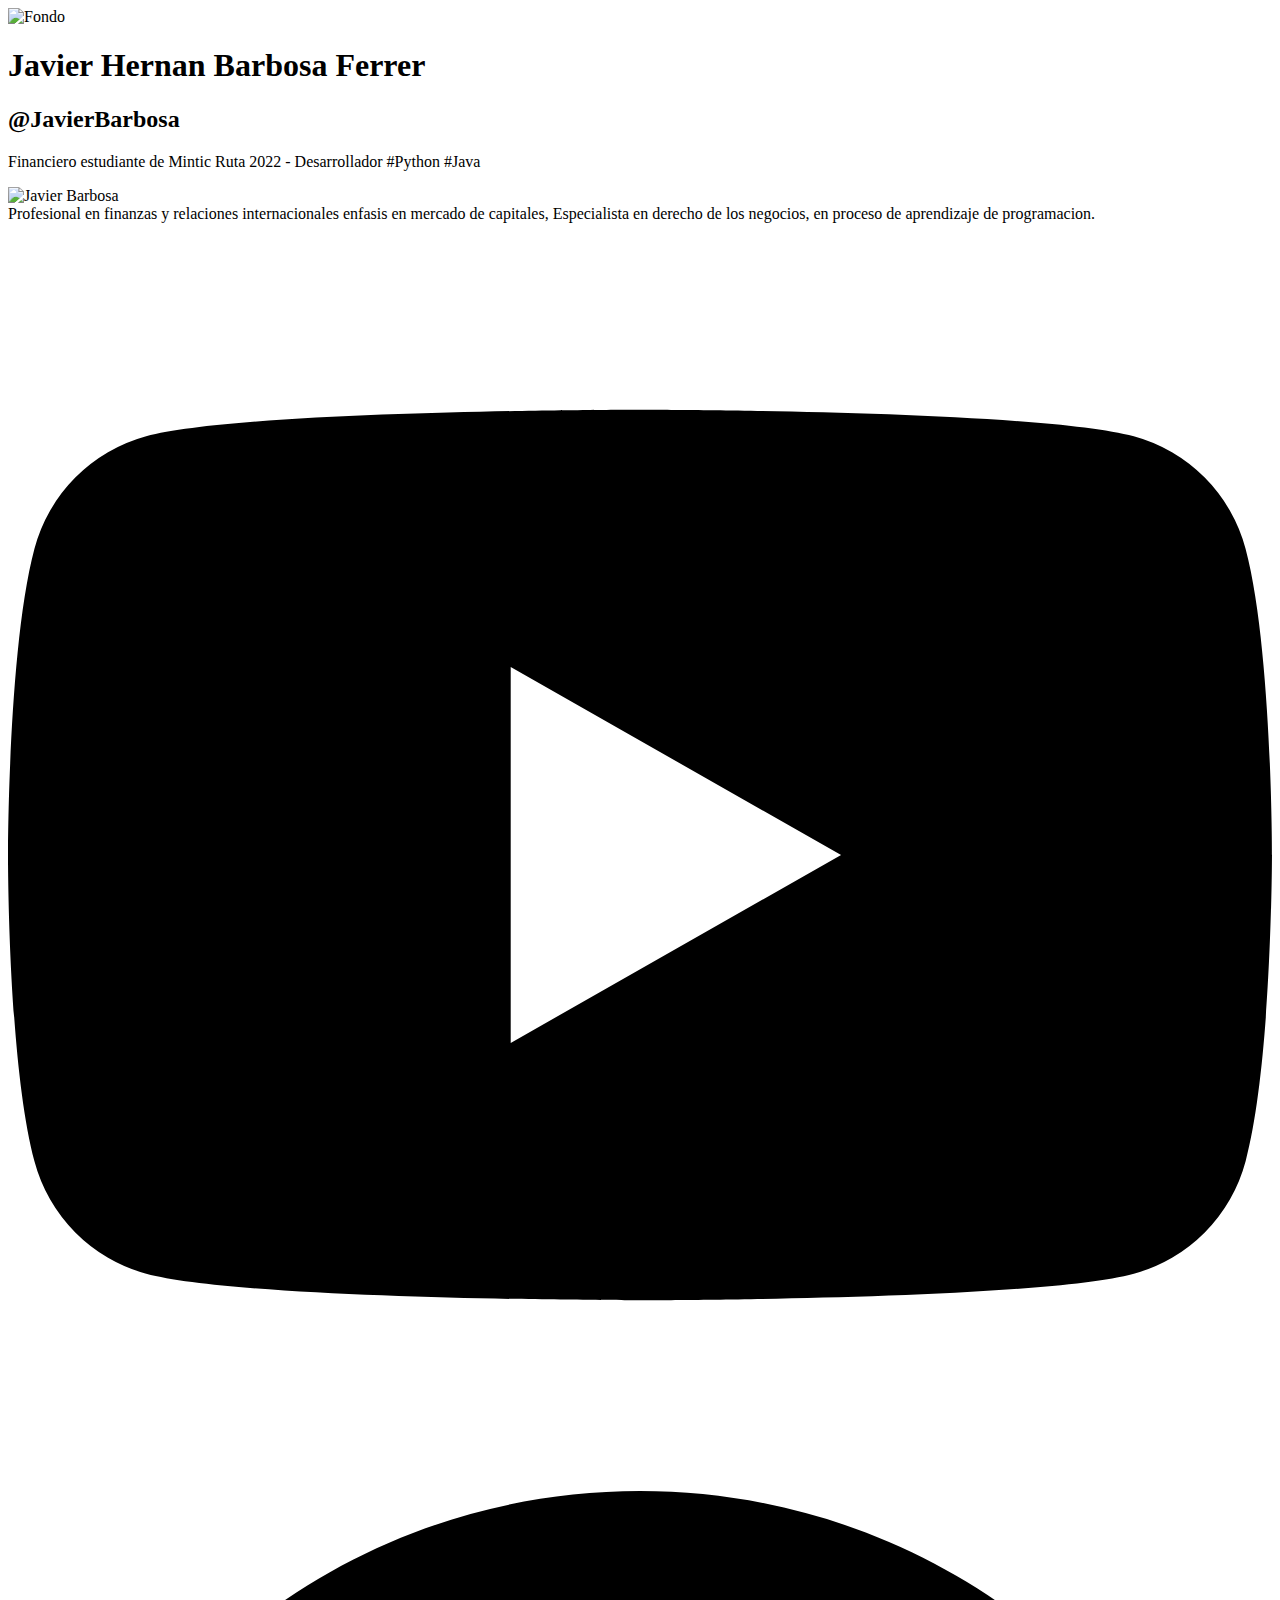
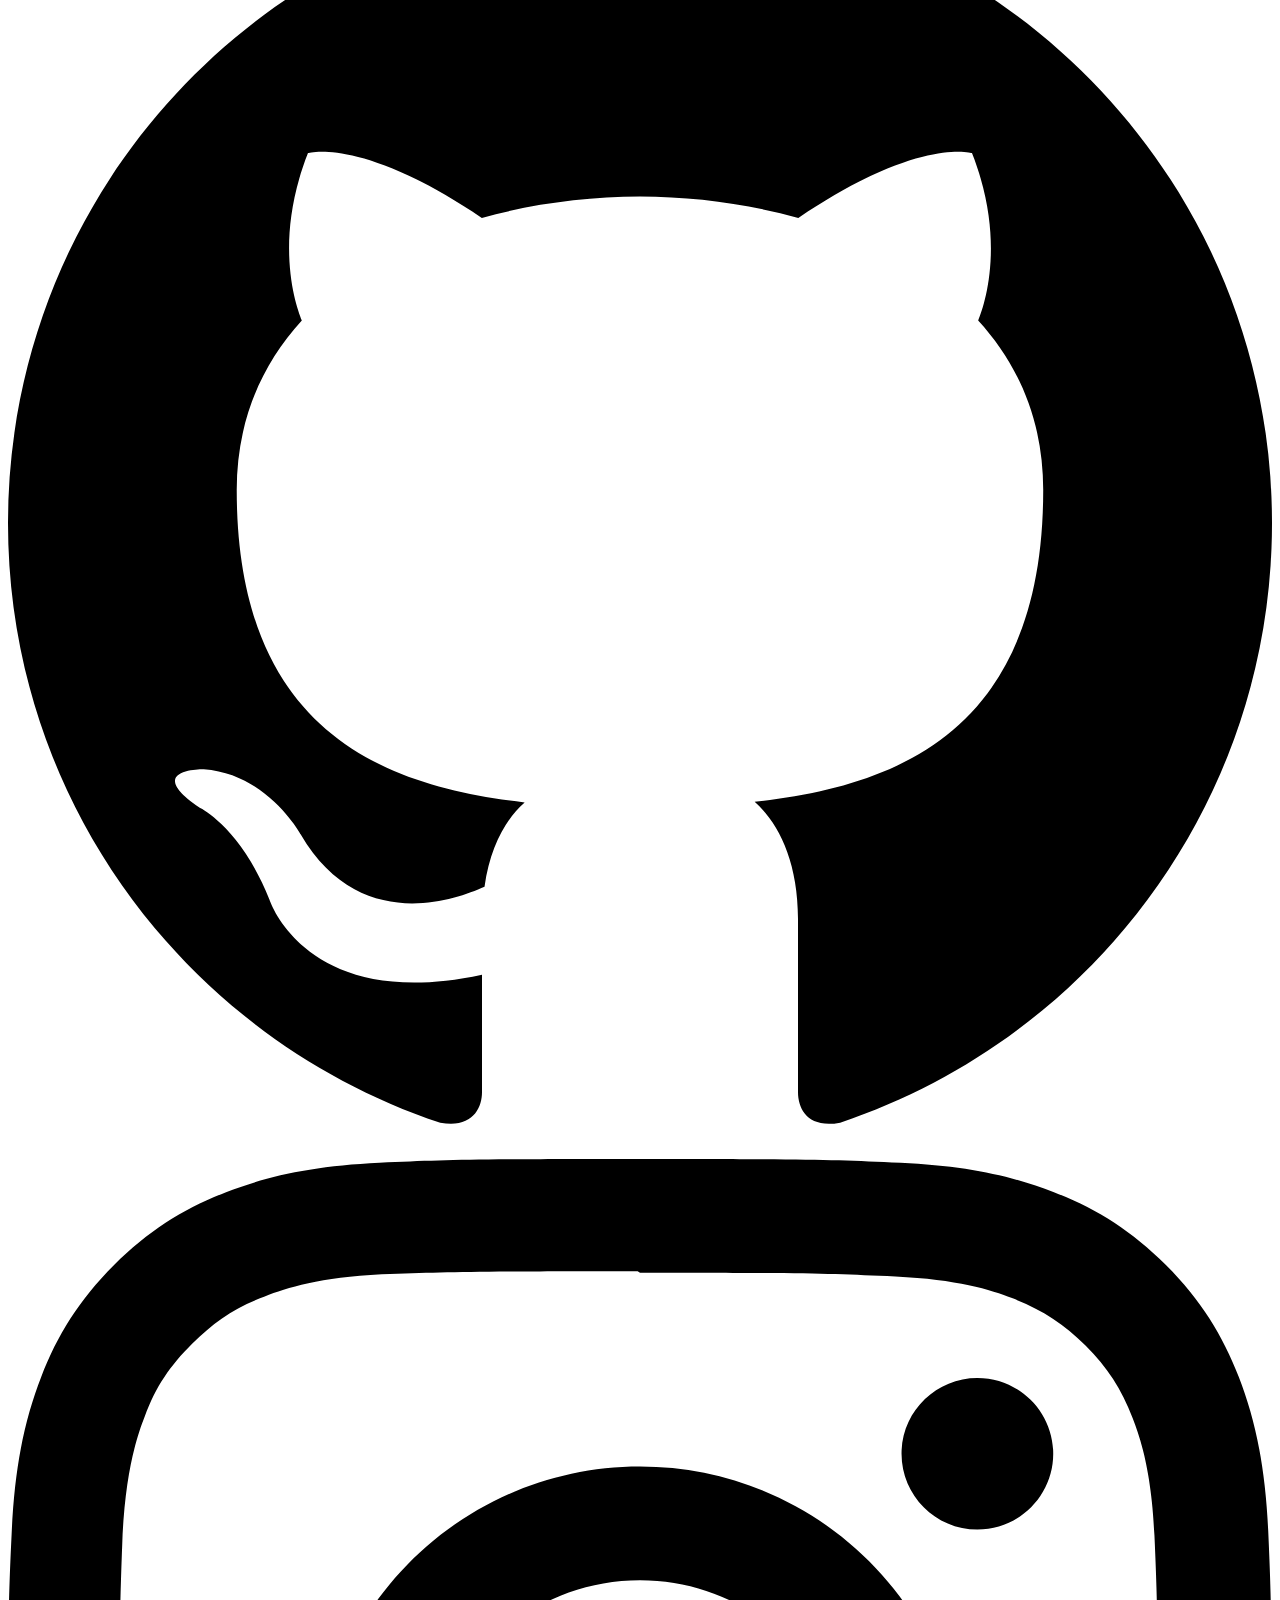
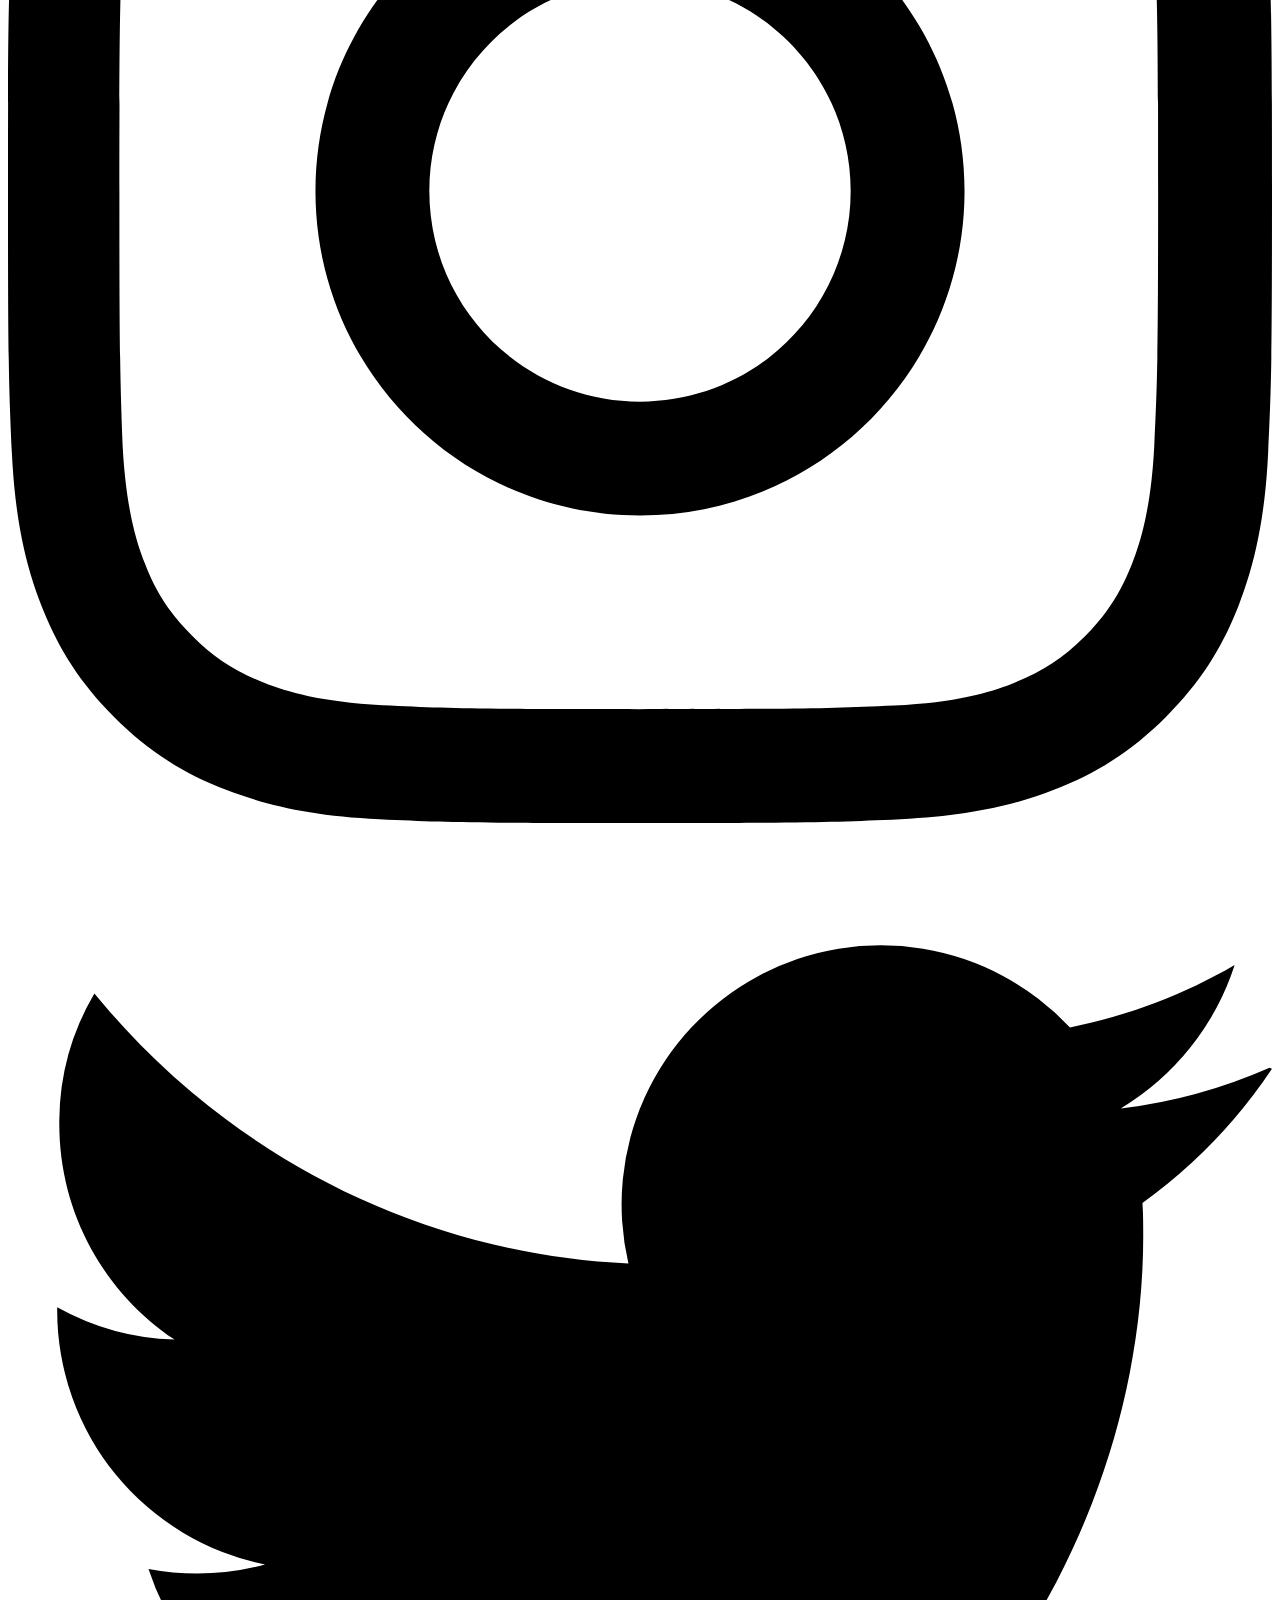
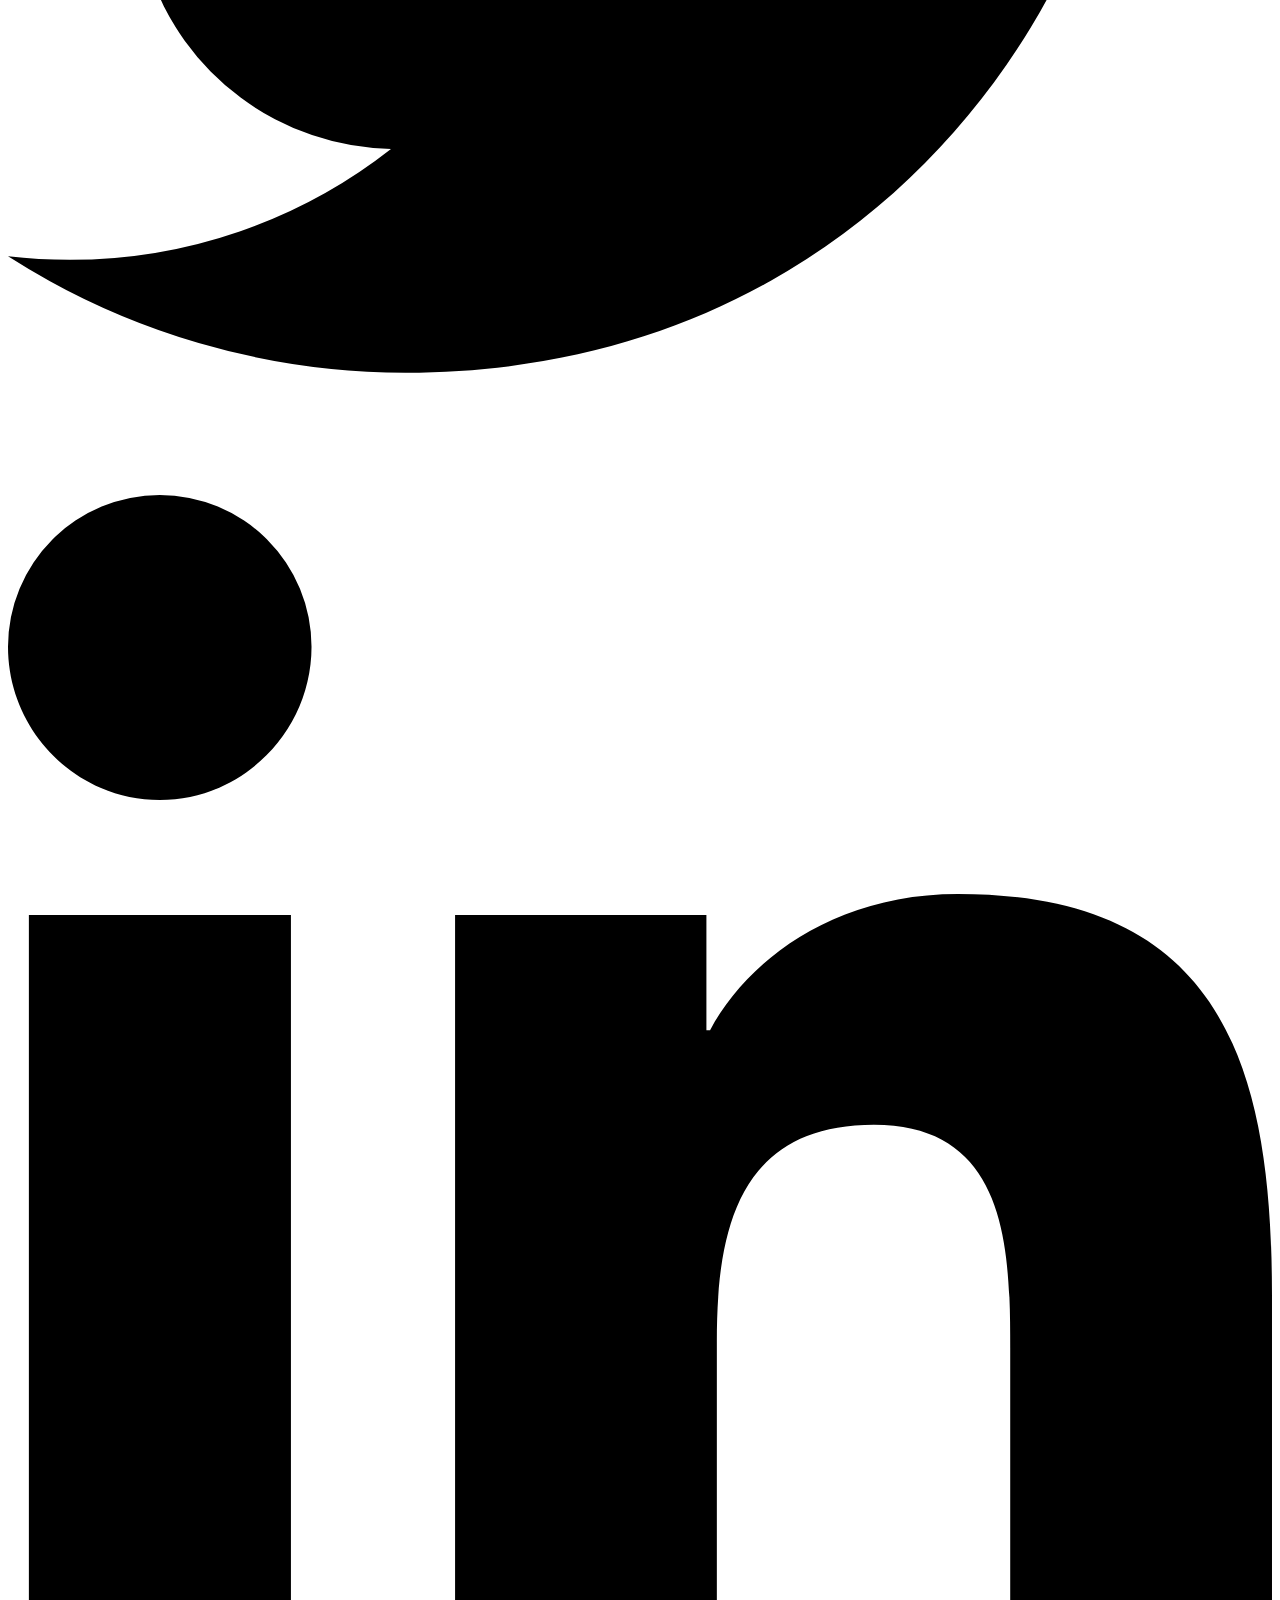
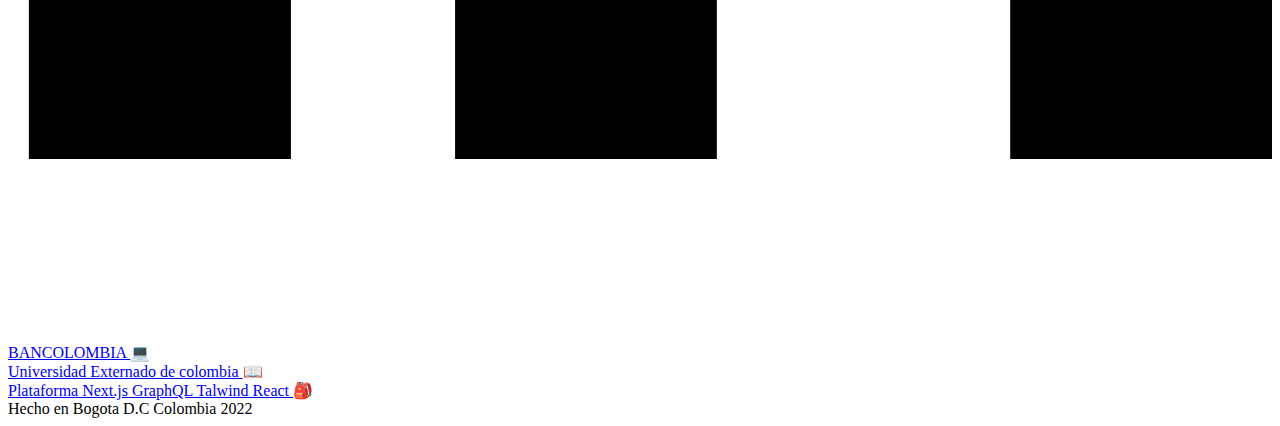
==== index.html @ 73b3c6c3 "first commit" ====
<!DOCTYPE html>
<html>
    <head>
        <meta charset="UTF-8" />
        <title>Javier Hernan Barbosa Ferrer</title>
        <link href="https://res.cloudinary.com/dkuarnmh4/image/upload/v1664244482/oso_toro_ww2dj4.png" rel="icon" type="image/png" />
        <script src="https://cdn.tailwindcss.com"></script>
        
    </head>

    <body class= "antialiased text-slate-400 bg-red-800">
      
        <img class="rounded-lg w-100" src="https://res.cloudinary.com/dkuarnmh4/image/upload/v1664248134/MIKONOS_3_iz6et2.webp"
          alt="Fondo" />
      
        <div class="flex-block max-w-xl p-2 md:pd-20 mx-auto mt-20">
            <div class="bg-white shadow overflow-hidden rounded-lg">
              <div class="px-4 py-5 sm:px-6 flex justify-between">
                <div>
                  <h1 class="text-xl leading-6 font-bold text-gray-900">
                    Javier Hernan Barbosa Ferrer
                  </h1>
                  <h2 class="text-sm leading-6 text-gray-500 -mt-1">@JavierBarbosa</h2>
                  <p class="mt-1 max-w-2xl text-sm text-gray-500">
                    Financiero estudiante de Mintic Ruta 2022 - Desarrollador #Python #Java
                 
                  </p>
                </div>
                <div>
                  <img class="rounded-lg w-48" src="https://res.cloudinary.com/dkuarnmh4/image/upload/v1664242100/20210920_092840_js3agp.jpg"
                    alt="Javier Barbosa" />
                </div>
              </div>
              <div class="border-t border-gray-200">
                <div class="bg-gray-50 px-4 py-5 w-full flex space-x-0.5">
                  <div class="mt-1 text-sm text-gray-900">
                    Profesional en finanzas y relaciones internacionales enfasis en mercado de capitales, Especialista en derecho de los negocios, en proceso de aprendizaje de programacion.
                    <div class="mt-6 flex space-x-4">
                     
                      <a href="" target="_blank">
                        <svg class="w-6 h-6 cursor-pointer text-gray-400 hover:text-[#FF0000] fill-current" viewBox="0 0 24 24"
                          xmlns="http://www.w3.org/2000/svg">
                          <title>YouTube</title>
                          <path
                            d="M23.498 6.186a3.016 3.016 0 0 0-2.122-2.136C19.505 3.545 12 3.545 12 3.545s-7.505 0-9.377.505A3.017 3.017 0 0 0 .502 6.186C0 8.07 0 12 0 12s0 3.93.502 5.814a3.016 3.016 0 0 0 2.122 2.136c1.871.505 9.376.505 9.376.505s7.505 0 9.377-.505a3.015 3.015 0 0 0 2.122-2.136C24 15.93 24 12 24 12s0-3.93-.502-5.814zM9.545 15.568V8.432L15.818 12l-6.273 3.568z" />
                        </svg>
                      </a>
                      <a href="https://github.com/JhonnyCamilo" target="_blank">
                        <svg class="w-6 h-6 cursor-pointer text-gray-400 hover:text-[#6e5494] fill-current"
                          xmlns="http://www.w3.org/2000/svg" viewBox="0 0 24 24">
                          <path
                            d="M12 0c-6.626 0-12 5.373-12 12 0 5.302 3.438 9.8 8.207 11.387.599.111.793-.261.793-.577v-2.234c-3.338.726-4.033-1.416-4.033-1.416-.546-1.387-1.333-1.756-1.333-1.756-1.089-.745.083-.729.083-.729 1.205.084 1.839 1.237 1.839 1.237 1.07 1.834 2.807 1.304 3.492.997.107-.775.418-1.305.762-1.604-2.665-.305-5.467-1.334-5.467-5.931 0-1.311.469-2.381 1.236-3.221-.124-.303-.535-1.524.117-3.176 0 0 1.008-.322 3.301 1.23.957-.266 1.983-.399 3.003-.404 1.02.005 2.047.138 3.006.404 2.291-1.552 3.297-1.23 3.297-1.23.653 1.653.242 2.874.118 3.176.77.84 1.235 1.911 1.235 3.221 0 4.609-2.807 5.624-5.479 5.921.43.372.823 1.102.823 2.222v3.293c0 .319.192.694.801.576 4.765-1.589 8.199-6.086 8.199-11.386 0-6.627-5.373-12-12-12z" />
                        </svg>
                      </a>
                      <a href="" target="_blank">
                        <svg class="w-6 h-6 cursor-pointer text-gray-400 hover:text-[#E4405F] fill-current" role="img"
                          viewBox="0 0 24 24" xmlns="http://www.w3.org/2000/svg">
                          <title>Instagram</title>
                          <path
                            d="M12 0C8.74 0 8.333.015 7.053.072 5.775.132 4.905.333 4.14.63c-.789.306-1.459.717-2.126 1.384S.935 3.35.63 4.14C.333 4.905.131 5.775.072 7.053.012 8.333 0 8.74 0 12s.015 3.667.072 4.947c.06 1.277.261 2.148.558 2.913.306.788.717 1.459 1.384 2.126.667.666 1.336 1.079 2.126 1.384.766.296 1.636.499 2.913.558C8.333 23.988 8.74 24 12 24s3.667-.015 4.947-.072c1.277-.06 2.148-.262 2.913-.558.788-.306 1.459-.718 2.126-1.384.666-.667 1.079-1.335 1.384-2.126.296-.765.499-1.636.558-2.913.06-1.28.072-1.687.072-4.947s-.015-3.667-.072-4.947c-.06-1.277-.262-2.149-.558-2.913-.306-.789-.718-1.459-1.384-2.126C21.319 1.347 20.651.935 19.86.63c-.765-.297-1.636-.499-2.913-.558C15.667.012 15.26 0 12 0zm0 2.16c3.203 0 3.585.016 4.85.071 1.17.055 1.805.249 2.227.415.562.217.96.477 1.382.896.419.42.679.819.896 1.381.164.422.36 1.057.413 2.227.057 1.266.07 1.646.07 4.85s-.015 3.585-.074 4.85c-.061 1.17-.256 1.805-.421 2.227-.224.562-.479.96-.899 1.382-.419.419-.824.679-1.38.896-.42.164-1.065.36-2.235.413-1.274.057-1.649.07-4.859.07-3.211 0-3.586-.015-4.859-.074-1.171-.061-1.816-.256-2.236-.421-.569-.224-.96-.479-1.379-.899-.421-.419-.69-.824-.9-1.38-.165-.42-.359-1.065-.42-2.235-.045-1.26-.061-1.649-.061-4.844 0-3.196.016-3.586.061-4.861.061-1.17.255-1.814.42-2.234.21-.57.479-.96.9-1.381.419-.419.81-.689 1.379-.898.42-.166 1.051-.361 2.221-.421 1.275-.045 1.65-.06 4.859-.06l.045.03zm0 3.678c-3.405 0-6.162 2.76-6.162 6.162 0 3.405 2.76 6.162 6.162 6.162 3.405 0 6.162-2.76 6.162-6.162 0-3.405-2.76-6.162-6.162-6.162zM12 16c-2.21 0-4-1.79-4-4s1.79-4 4-4 4 1.79 4 4-1.79 4-4 4zm7.846-10.405c0 .795-.646 1.44-1.44 1.44-.795 0-1.44-.646-1.44-1.44 0-.794.646-1.439 1.44-1.439.793-.001 1.44.645 1.44 1.439z" />
                        </svg>
                      </a>
                      <a href="" target="_blank">
                        <svg class="w-6 h-6 cursor-pointer text-gray-400 hover:text-blue-300 fill-current"
                          xmlns="http://www.w3.org/2000/svg" viewBox="0 0 24 24">
                          <path
                            d="M23.953 4.57a10 10 0 01-2.825.775 4.958 4.958 0 002.163-2.723c-.951.555-2.005.959-3.127 1.184a4.92 4.92 0 00-8.384 4.482C7.69 8.095 4.067 6.13 1.64 3.162a4.822 4.822 0 00-.666 2.475c0 1.71.87 3.213 2.188 4.096a4.904 4.904 0 01-2.228-.616v.06a4.923 4.923 0 003.946 4.827 4.996 4.996 0 01-2.212.085 4.936 4.936 0 004.604 3.417 9.867 9.867 0 01-6.102 2.105c-.39 0-.779-.023-1.17-.067a13.995 13.995 0 007.557 2.209c9.053 0 13.998-7.496 13.998-13.985 0-.21 0-.42-.015-.63A9.935 9.935 0 0024 4.59z" />
                        </svg>
                      </a>
                      <a href="https://www.linkedin.com/in/jhonnybeltran/" target="_blank">
                        <svg class="w-6 h-6 cursor-pointer text-gray-400 hover:text-blue-500 fill-current"
                          xmlns="http://www.w3.org/2000/svg" viewBox="0 0 448 512">
                          <path
                            d="M100.28 448H7.4V148.9h92.88zM53.79 108.1C24.09 108.1 0 83.5 0 53.8a53.79 53.79 0 0 1 107.58 0c0 29.7-24.1 54.3-53.79 54.3zM447.9 448h-92.68V302.4c0-34.7-.7-79.2-48.29-79.2-48.29 0-55.69 37.7-55.69 76.7V448h-92.78V148.9h89.08v40.8h1.3c12.4-23.5 42.69-48.3 87.88-48.3 94 0 111.28 61.9 111.28 142.3V448z">
                          </path>
                        </svg>
                      </a>
                   
                    </div>
                  </div>
                </div>
                <div class="bg-blue-200 px-4 py-5 w-full flex justify-between">
                  <a class="text-sm font-bold text-blue-600 text-center hover:text-fuchsia-800 cursor-pointer"
                    href="https://bancolombia.com/" target="_blank">
                    BANCOLOMBIA
                  </a>
                  <span>💻</span>
                </div>
                <div class="bg-orange-200 px-4 py-5 w-full flex justify-between">
                  <a class="text-sm font-bold text-orange-600 text-center hover:text-yellow-800 cursor-pointer"
                    href="https://www.uexternado.edu.co/" target="_blank">
                    Universidad Externado de colombia
                  </a>
                  <span>📖</span>
                </div>
              
                <div class="bg-lime-200 px-4 py-5 w-full flex justify-between">
                  <a class="text-sm font-bold text-lime-600 text-center hover:text-lime-800 cursor-pointer"
                    href="https://nextjs-one-wheat-13.vercel.app/login" target="_blank">
                    Plataforma Next.js GraphQL Talwind React
                  </a>
                  <span>🎒</span>
                </div>
              
             
              </div>
            </div>
          </div>
          <div class="flex-block max-w-xl p-4 md:pd-8 mx-auto mt-2 text-center">
            Hecho en Bogota D.C Colombia 2022
          </div>
    </body>
</html>
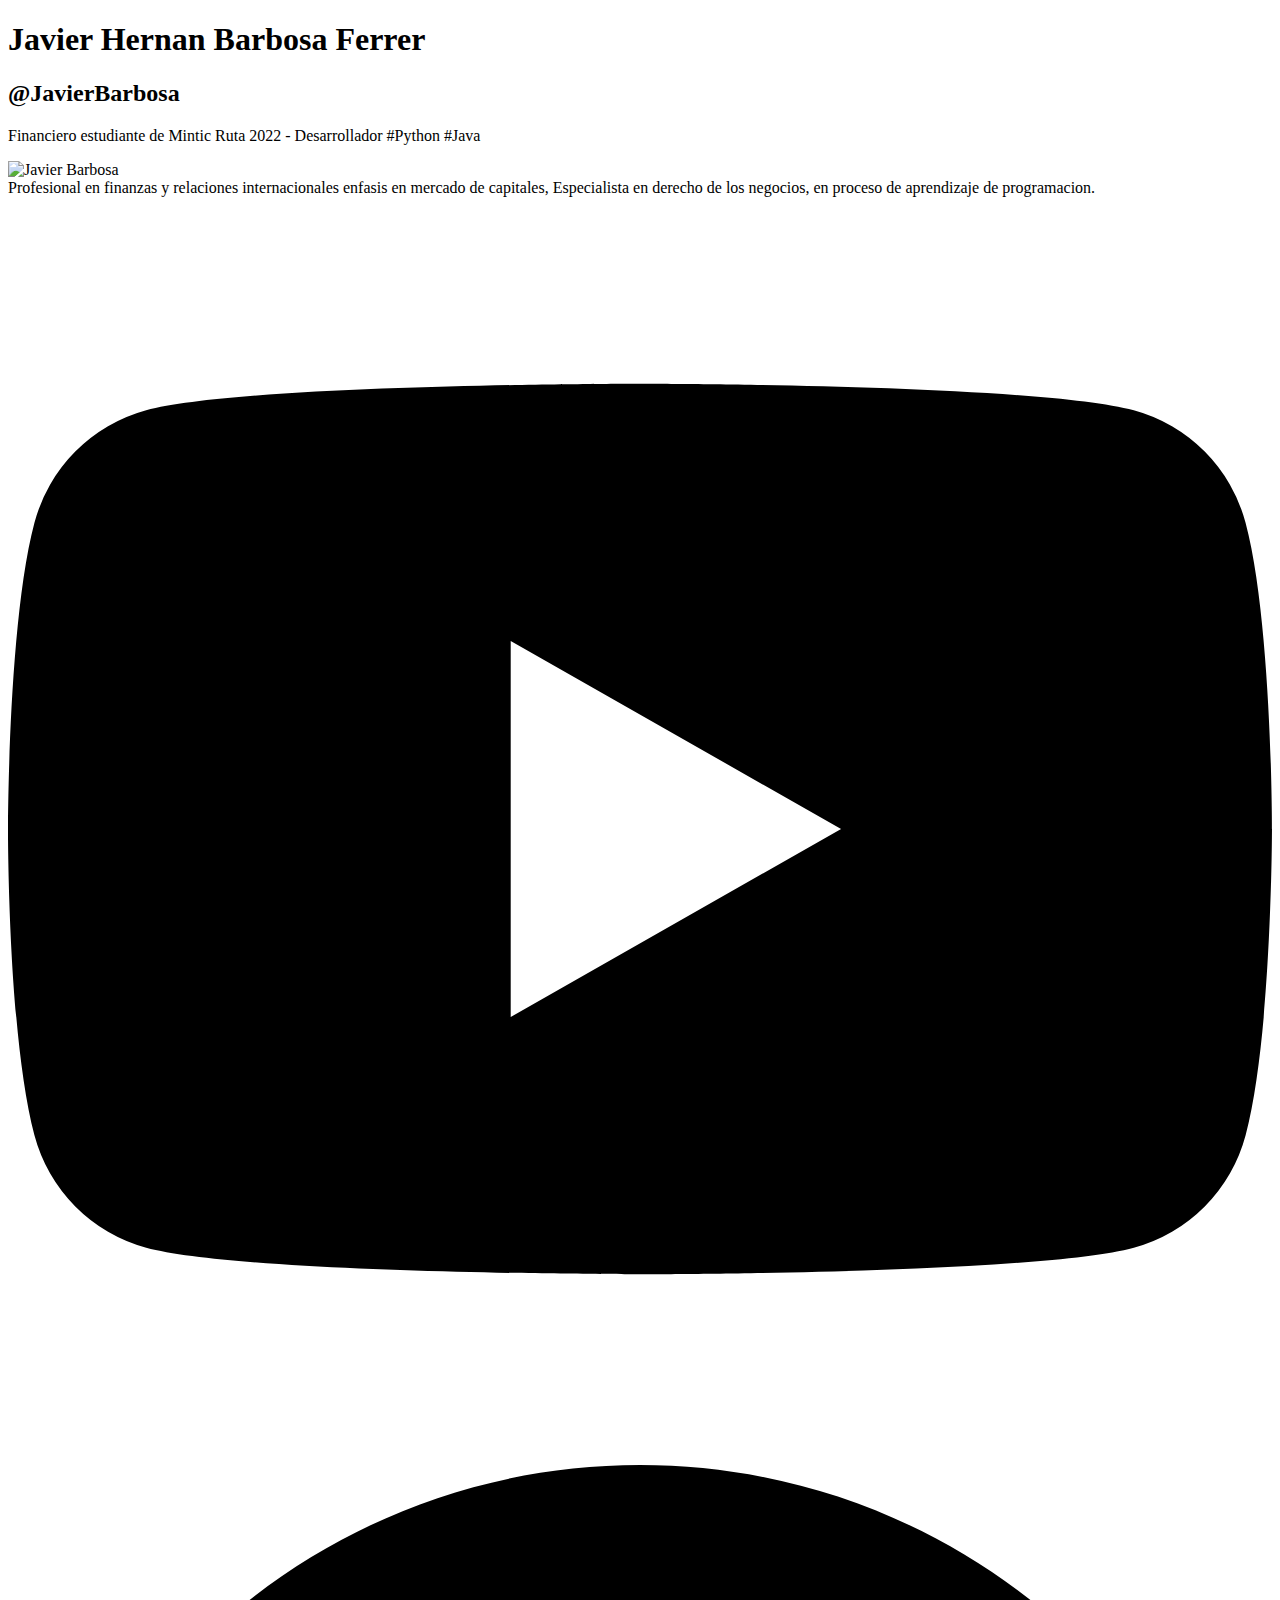
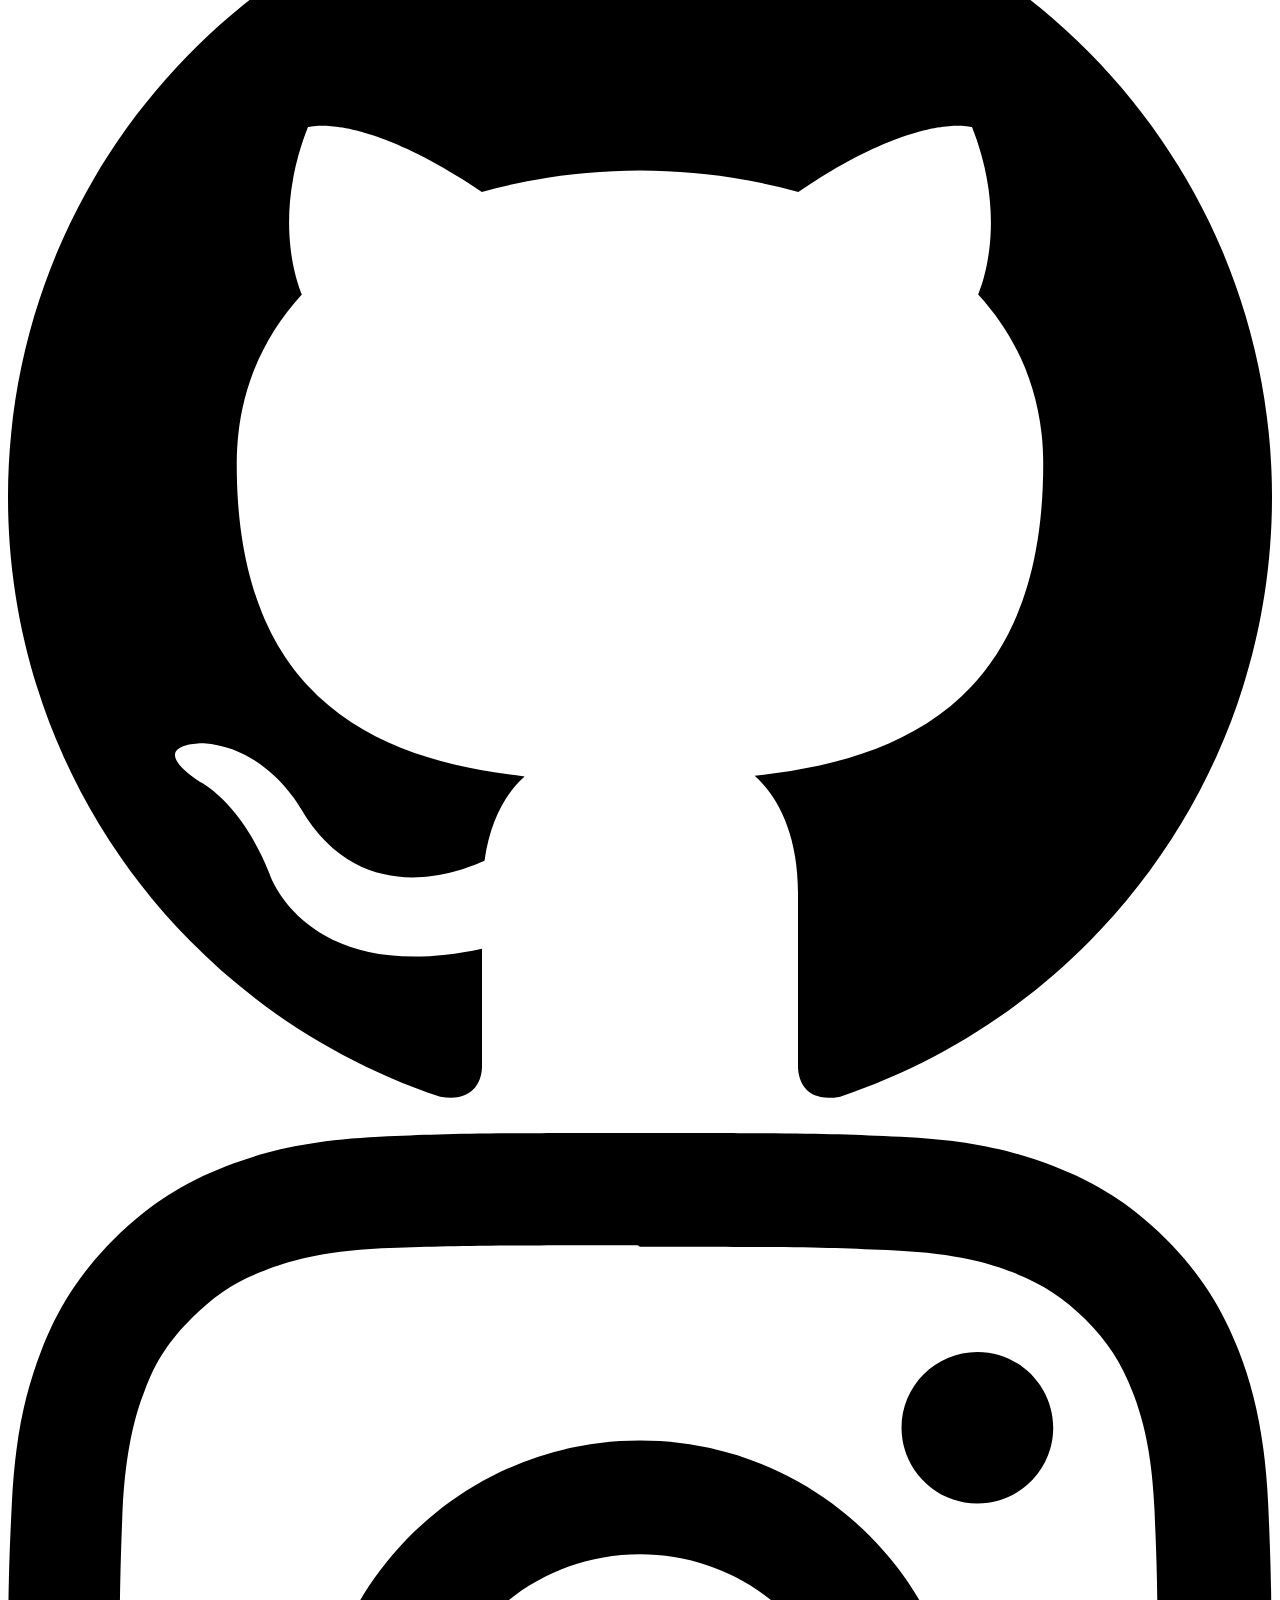
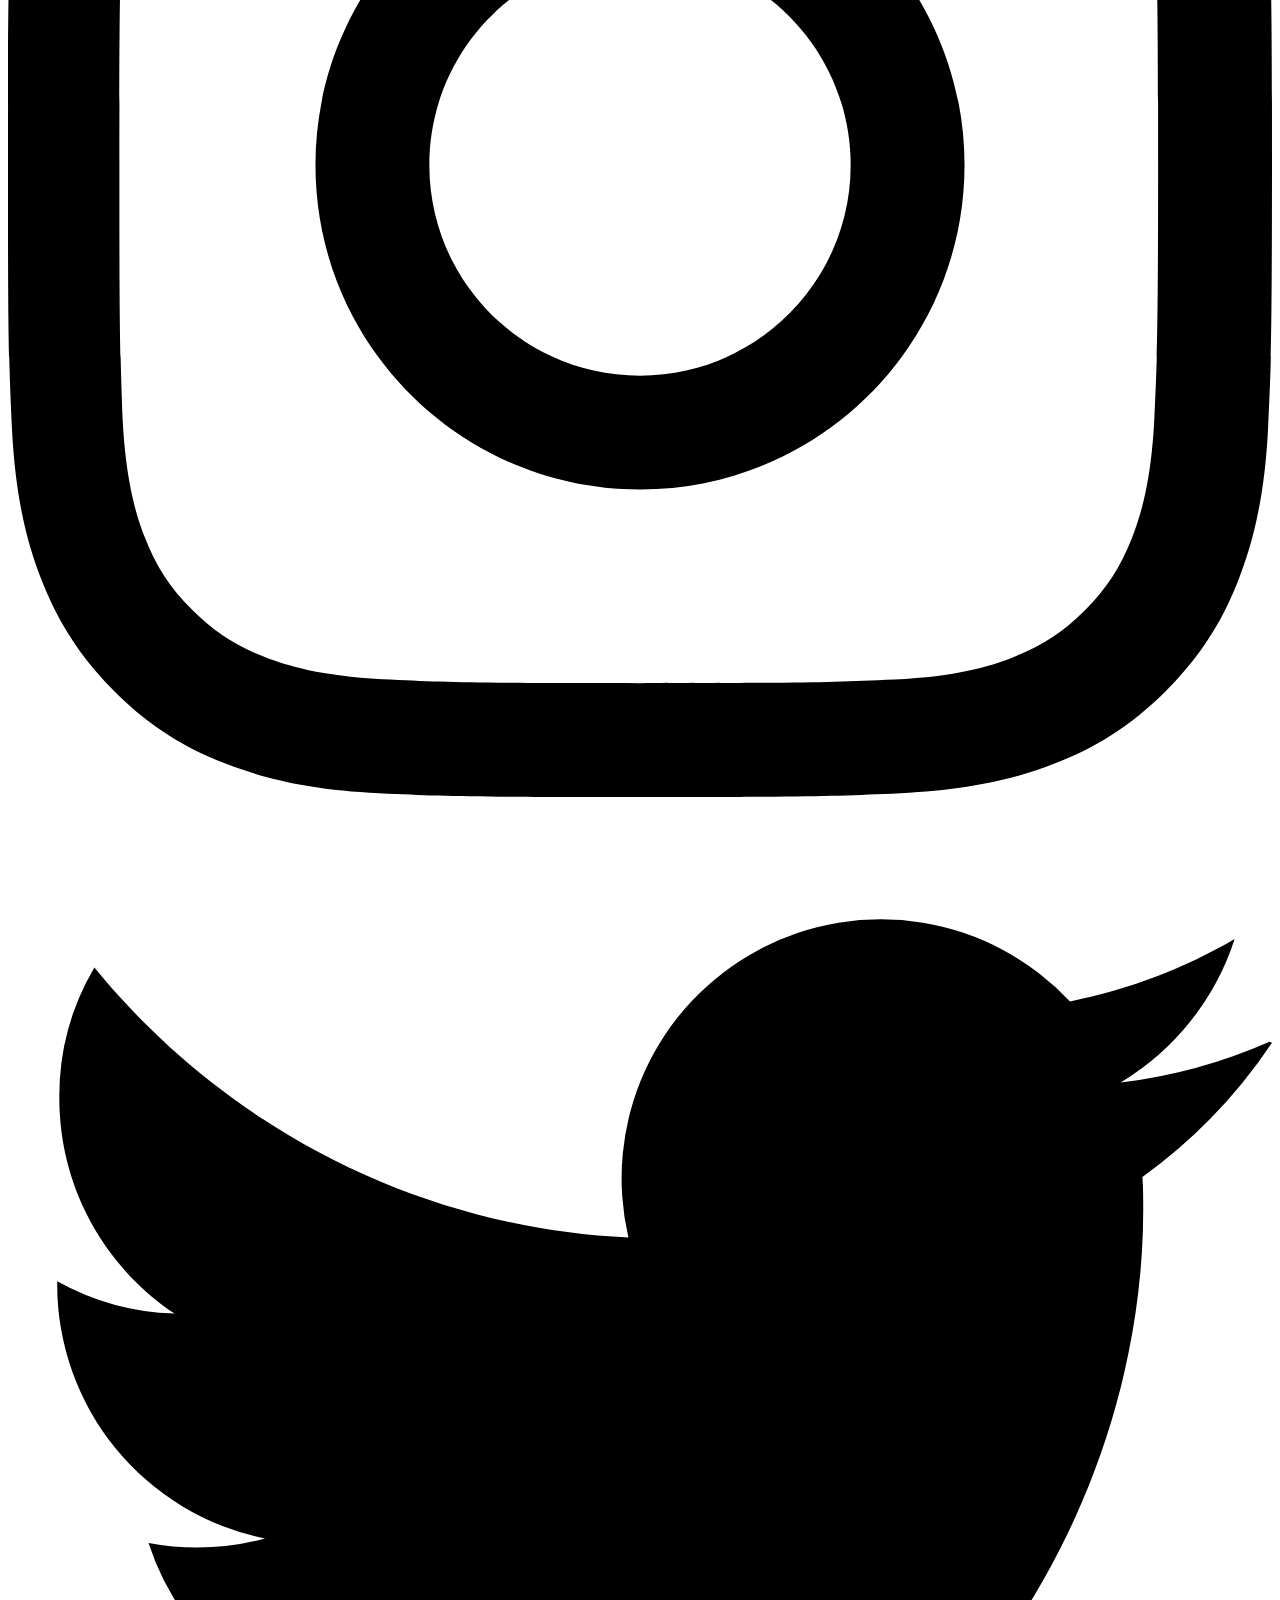
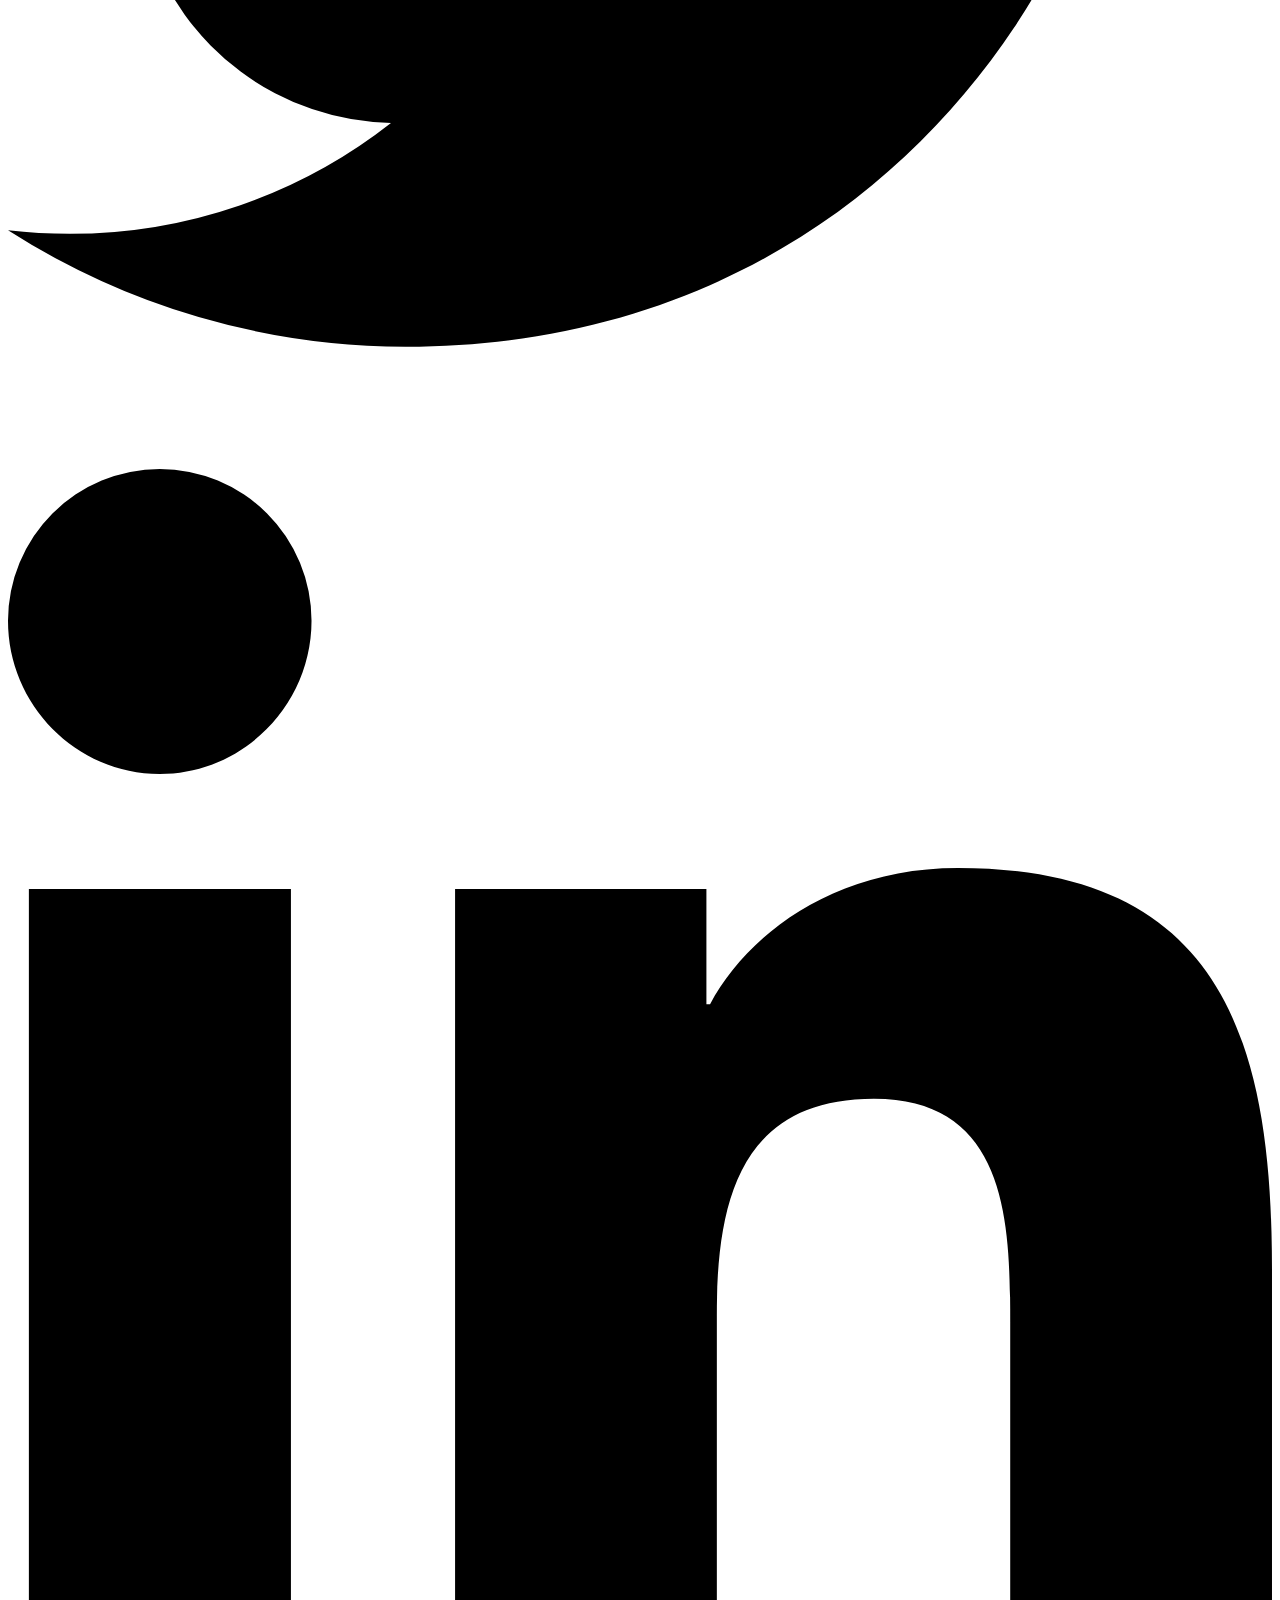
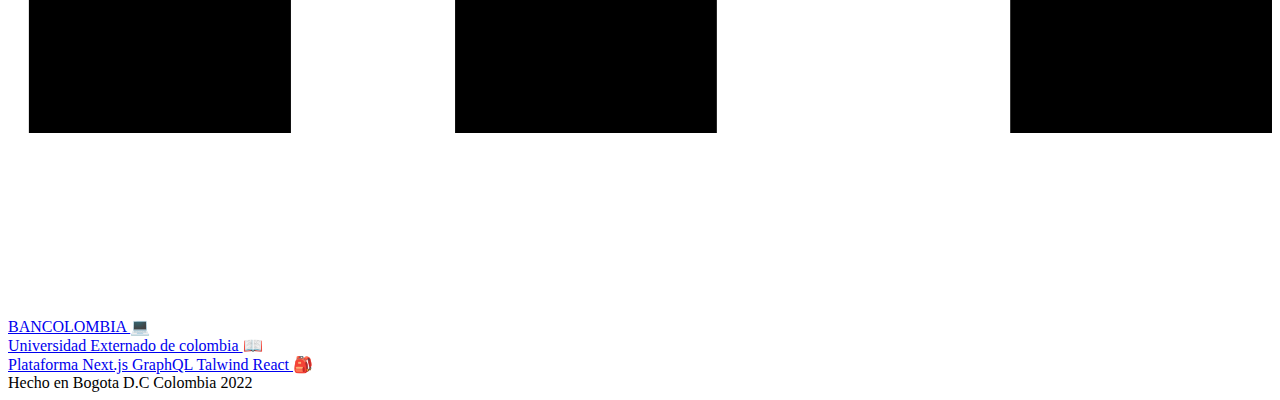
==== commit 5fb86716: "first commit" ====
--- a/index.html
+++ b/index.html
@@ -8,11 +8,8 @@
         
     </head>
 
-    <body class= "antialiased text-slate-400 bg-red-800">
-      
-        <img class="rounded-lg w-100" src="https://res.cloudinary.com/dkuarnmh4/image/upload/v1664248134/MIKONOS_3_iz6et2.webp"
-          alt="Fondo" />
-      
+    <body class= "rounded-lg w-70" src="https://res.cloudinary.com/dkuarnmh4/image/upload/v1664248134/MIKONOS_3_iz6et2.webp">
+                   
         <div class="flex-block max-w-xl p-2 md:pd-20 mx-auto mt-20">
             <div class="bg-white shadow overflow-hidden rounded-lg">
               <div class="px-4 py-5 sm:px-6 flex justify-between">
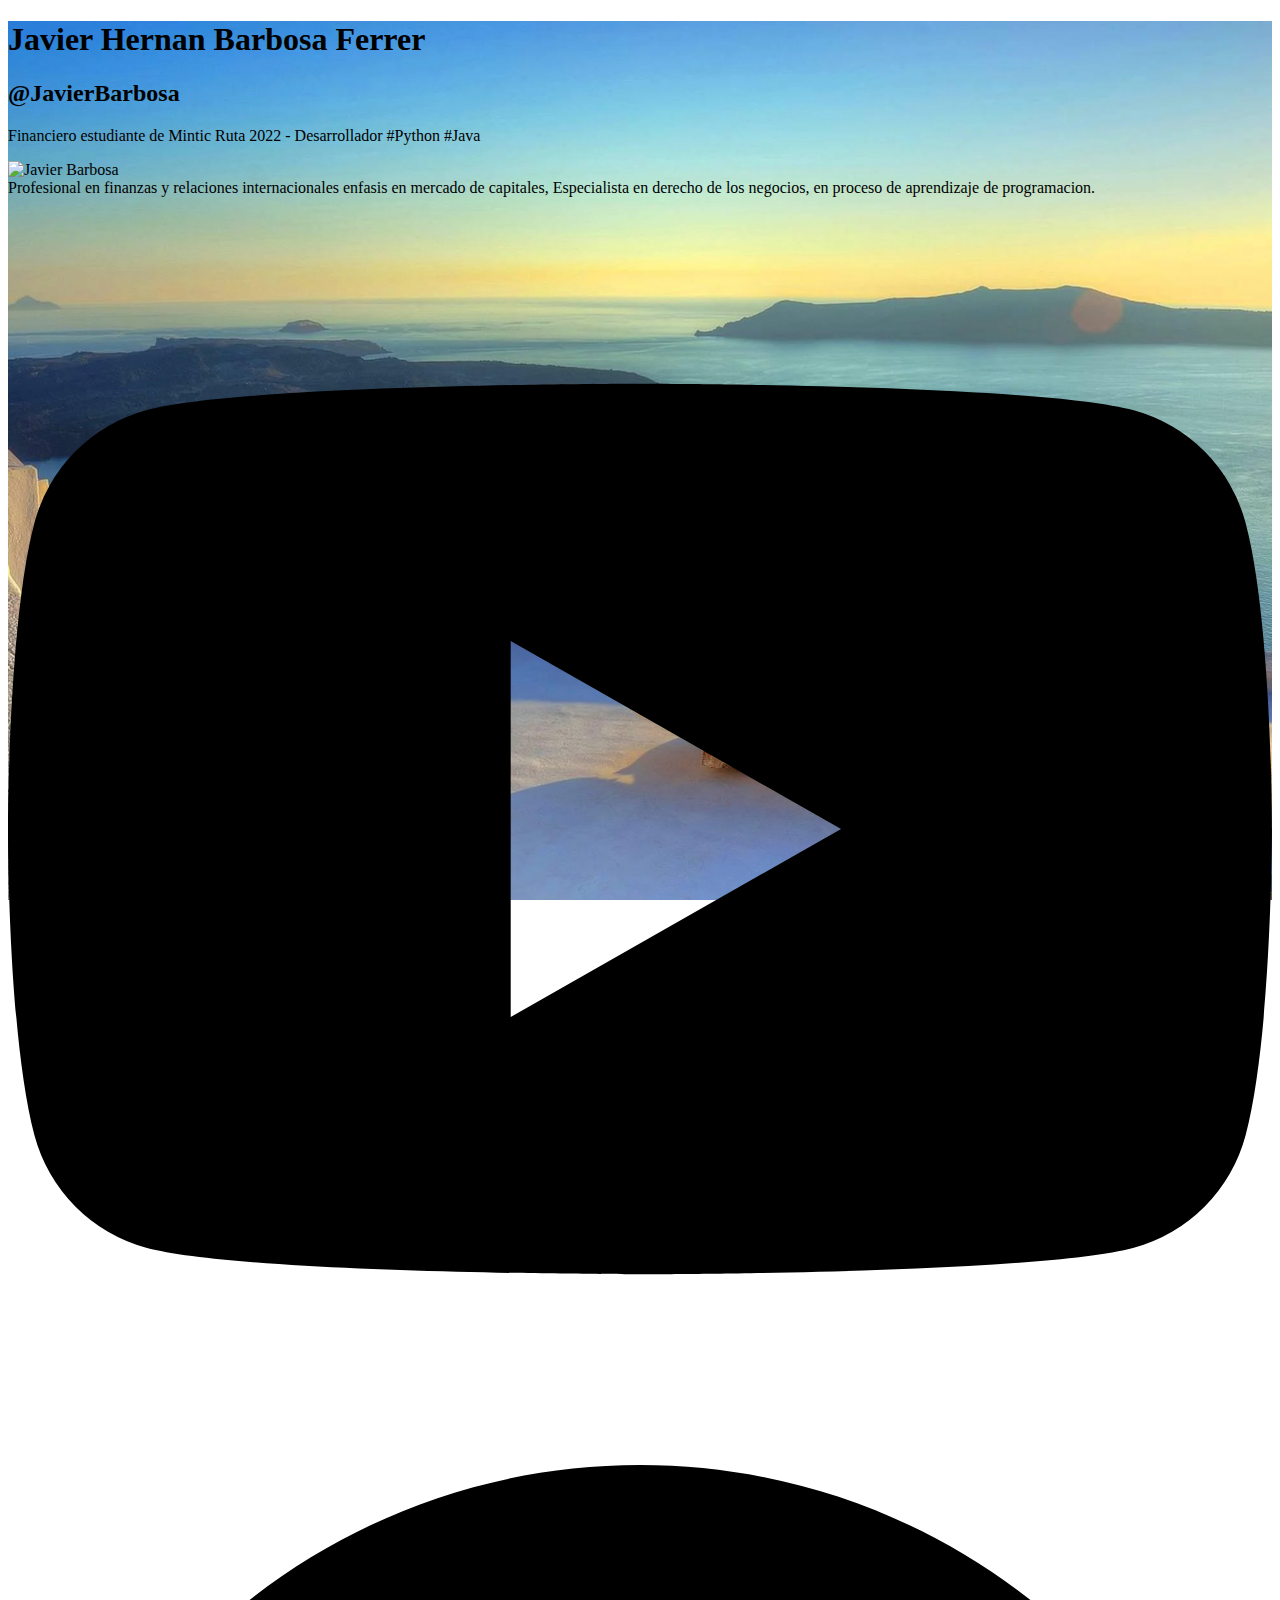
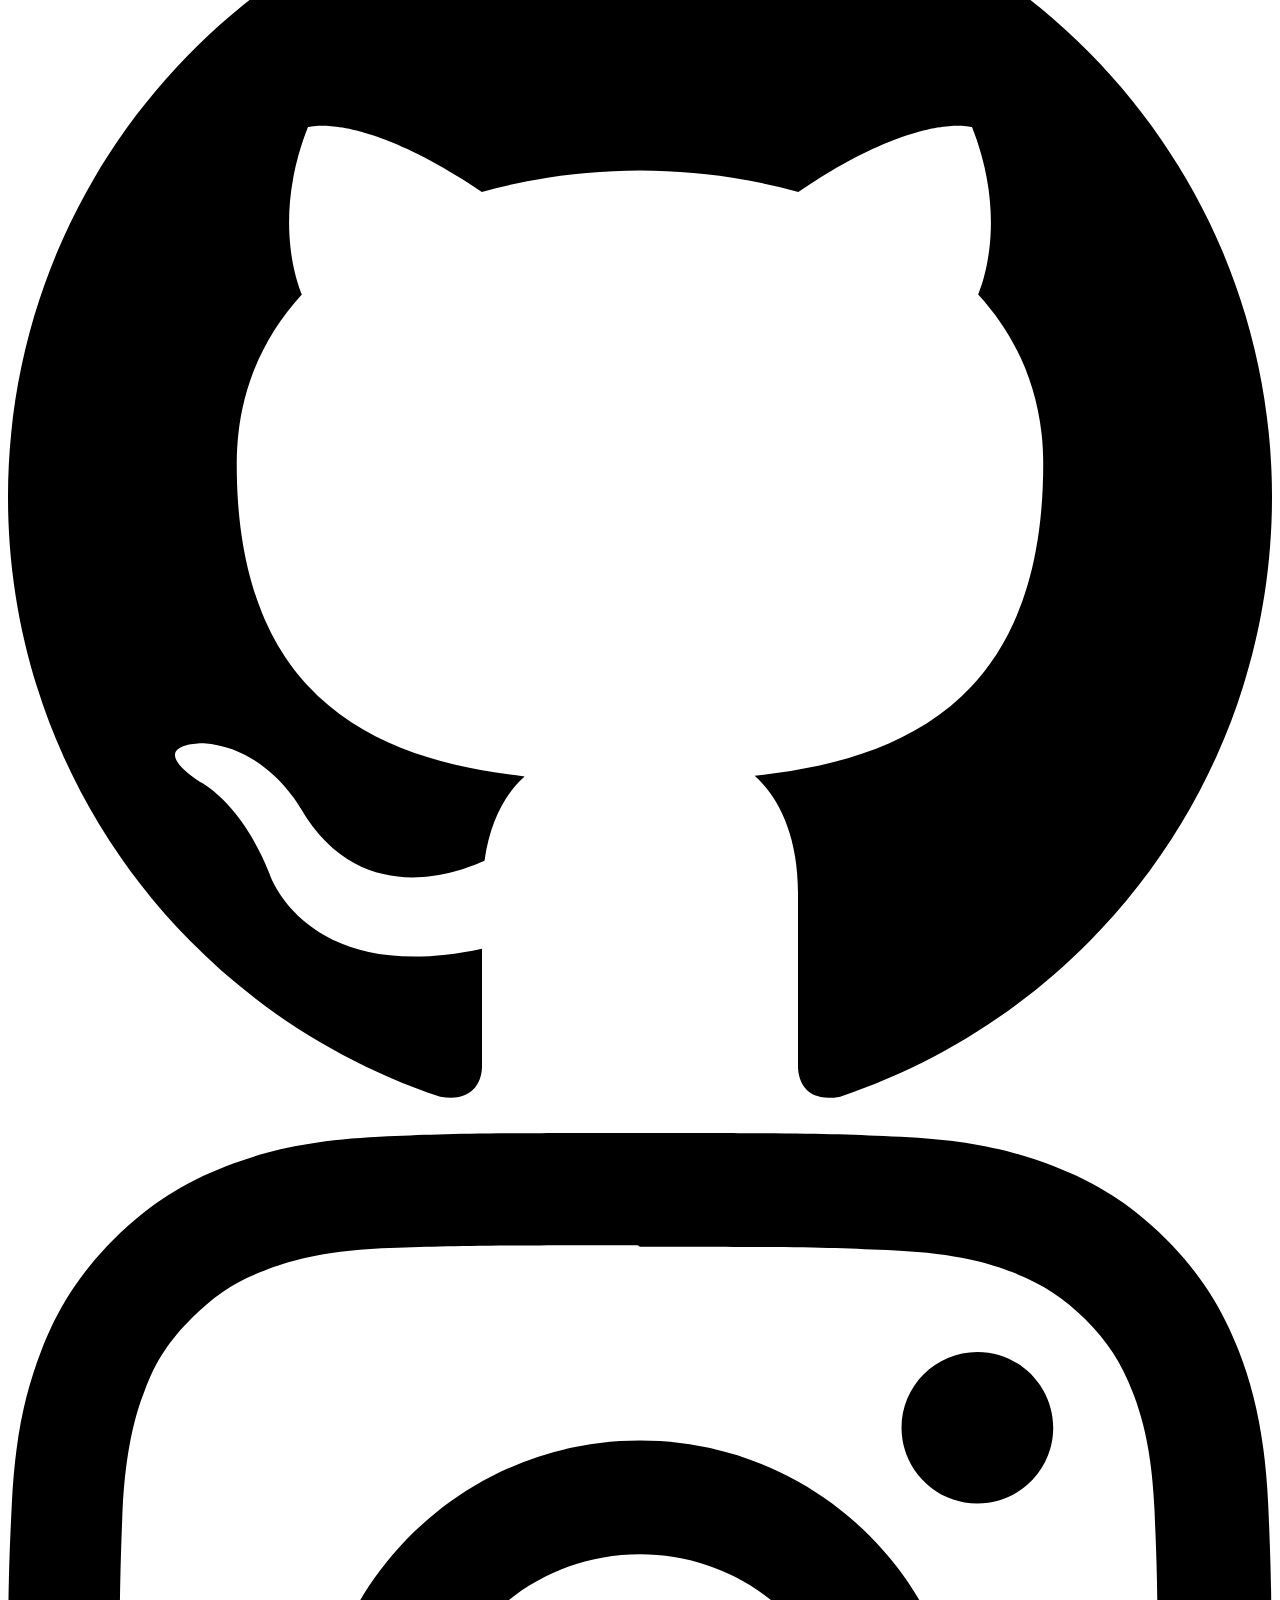
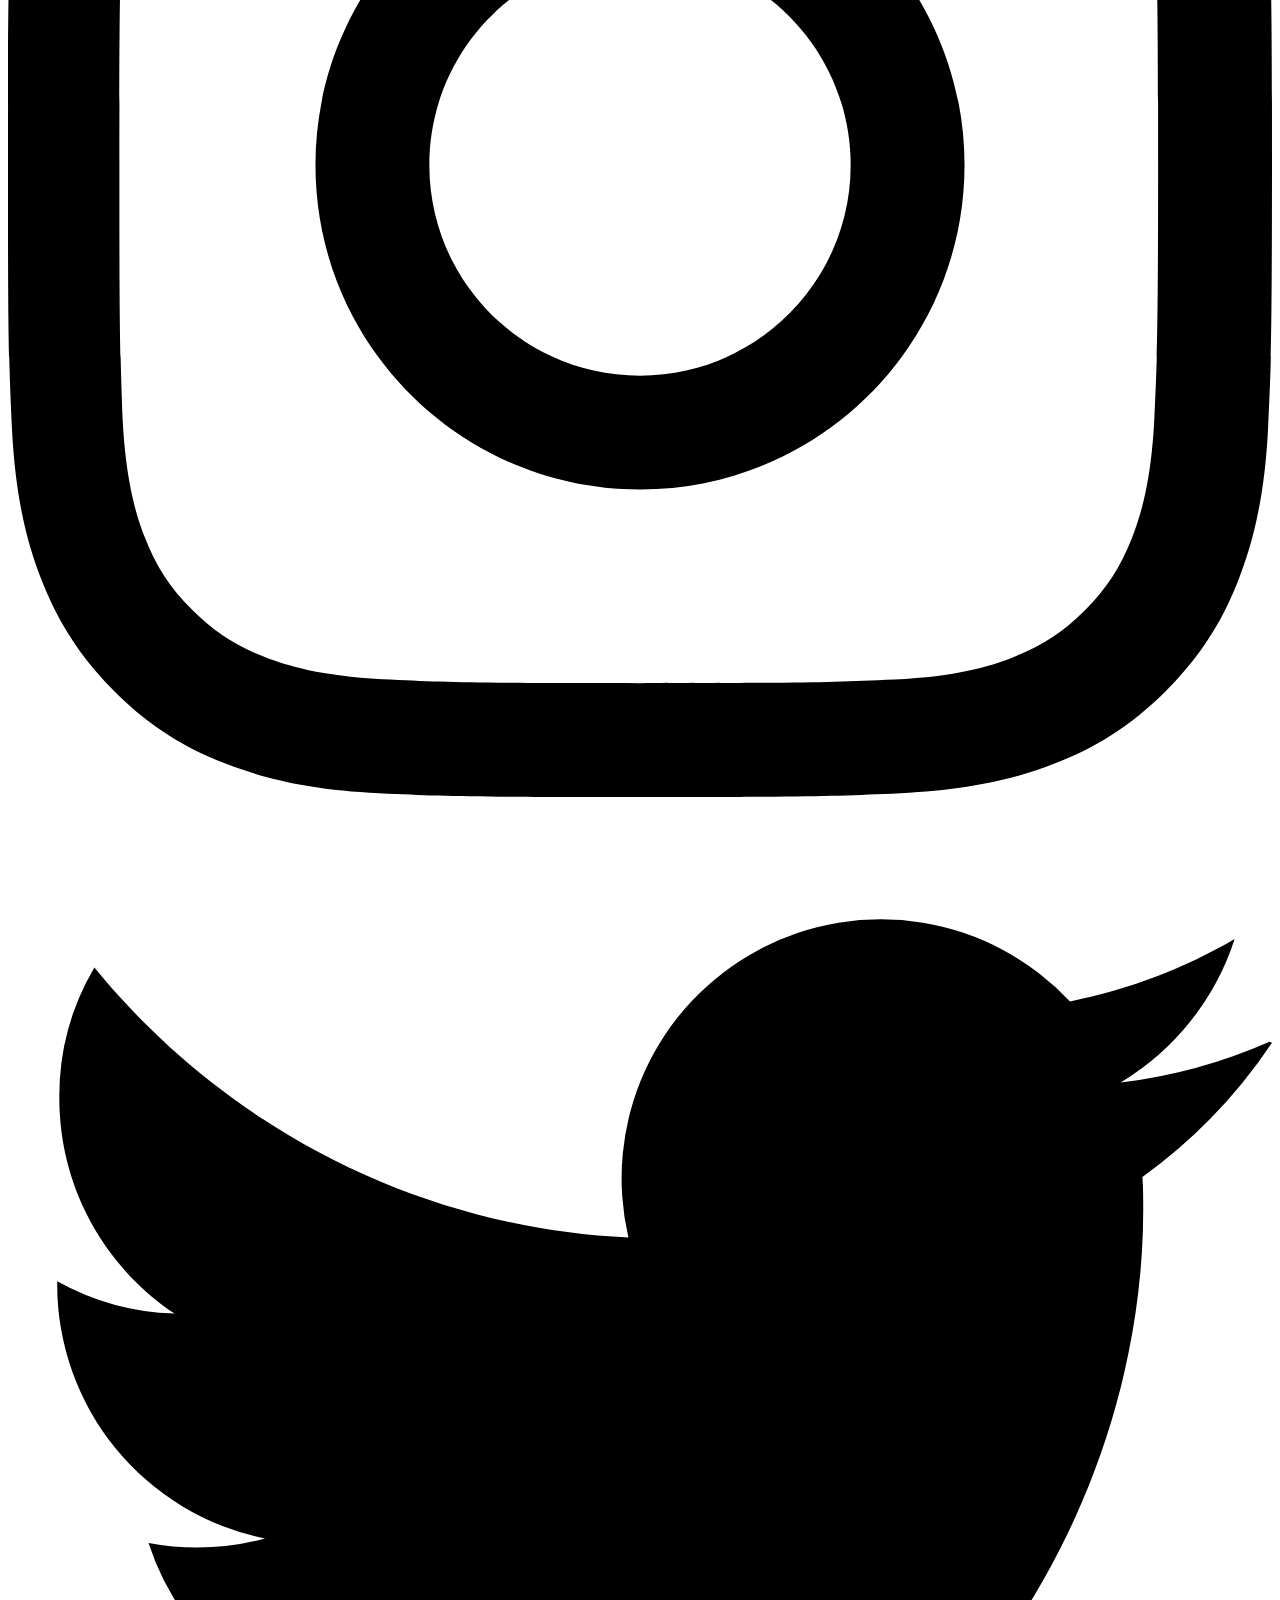
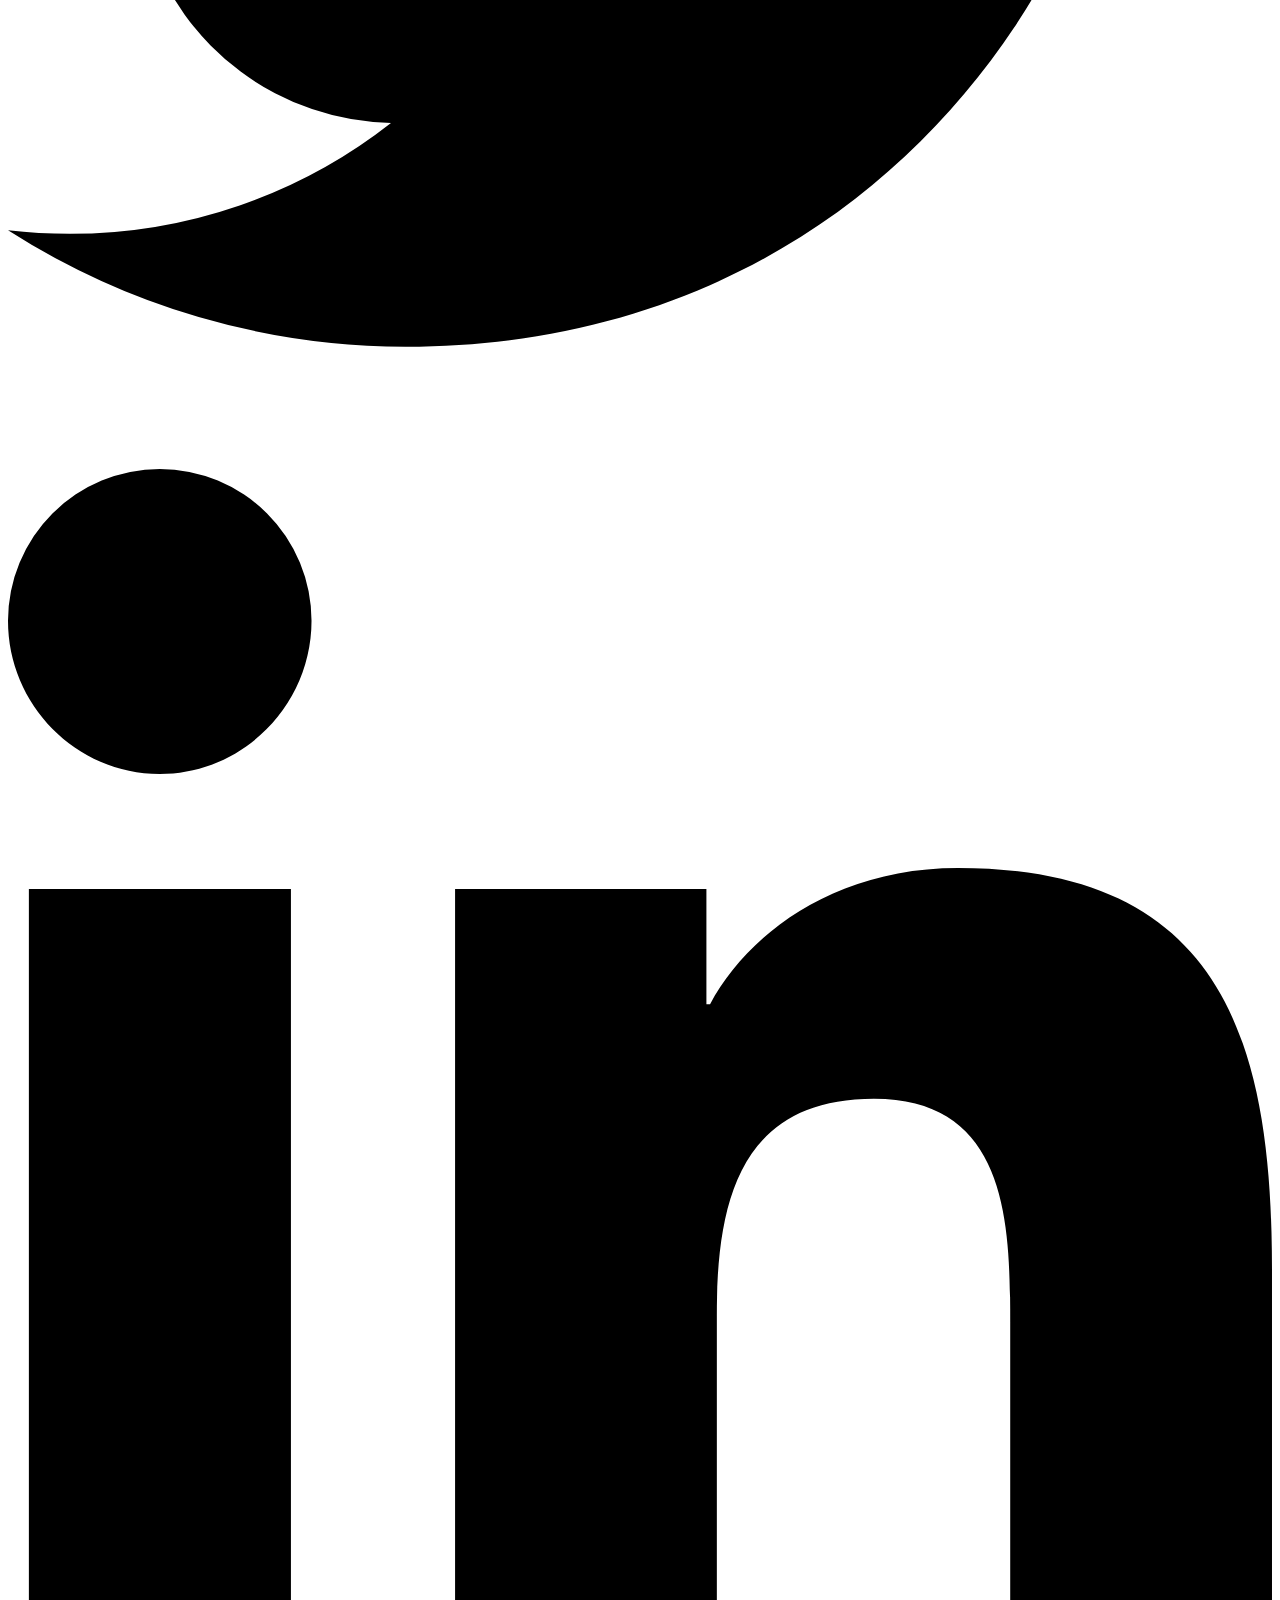
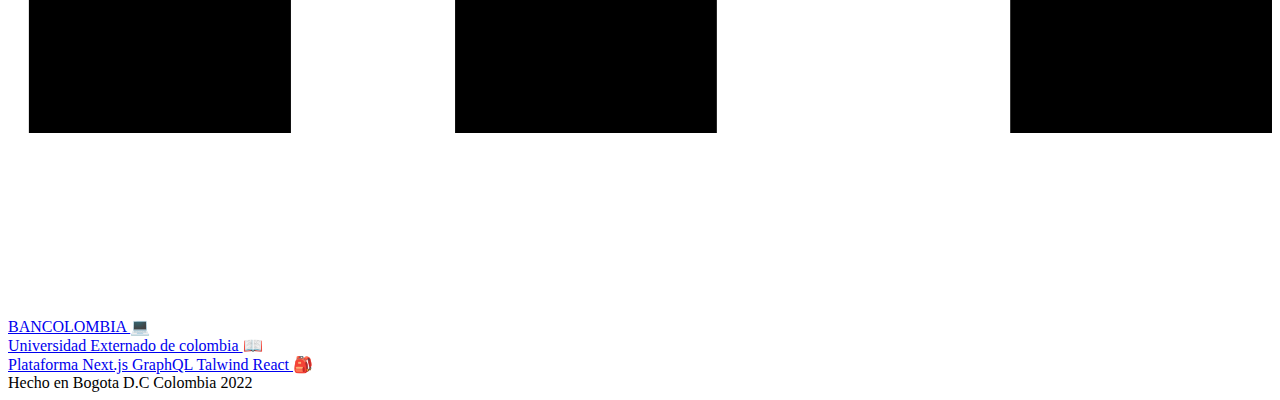
==== commit cad18c7d: "first commit" ====
--- a/index.html
+++ b/index.html
@@ -5,11 +5,14 @@
         <title>Javier Hernan Barbosa Ferrer</title>
         <link href="https://res.cloudinary.com/dkuarnmh4/image/upload/v1664244482/oso_toro_ww2dj4.png" rel="icon" type="image/png" />
         <script src="https://cdn.tailwindcss.com"></script>
+        <link rel="stylesheet" href="/style.css">
+
         
     </head>
 
-    <body class= "rounded-lg w-70" src="https://res.cloudinary.com/dkuarnmh4/image/upload/v1664248134/MIKONOS_3_iz6et2.webp">
-                   
+    <body class= "antialiased text-slate-400 bg-slate-800">
+      <div class = "backgroung_image">
+                        
         <div class="flex-block max-w-xl p-2 md:pd-20 mx-auto mt-20">
             <div class="bg-white shadow overflow-hidden rounded-lg">
               <div class="px-4 py-5 sm:px-6 flex justify-between">
@@ -106,6 +109,7 @@
           <div class="flex-block max-w-xl p-4 md:pd-8 mx-auto mt-2 text-center">
             Hecho en Bogota D.C Colombia 2022
           </div>
+        </div>
     </body>
 </html>
 
--- a/style.css
+++ b/style.css
@@ -0,0 +1,6 @@
+.backgroung_image {
+    background-image: url(/images/MIKONOS\ 3.webp);
+    background-size: cover;
+    background-attachment: fixed;
+    background-position: center;
+}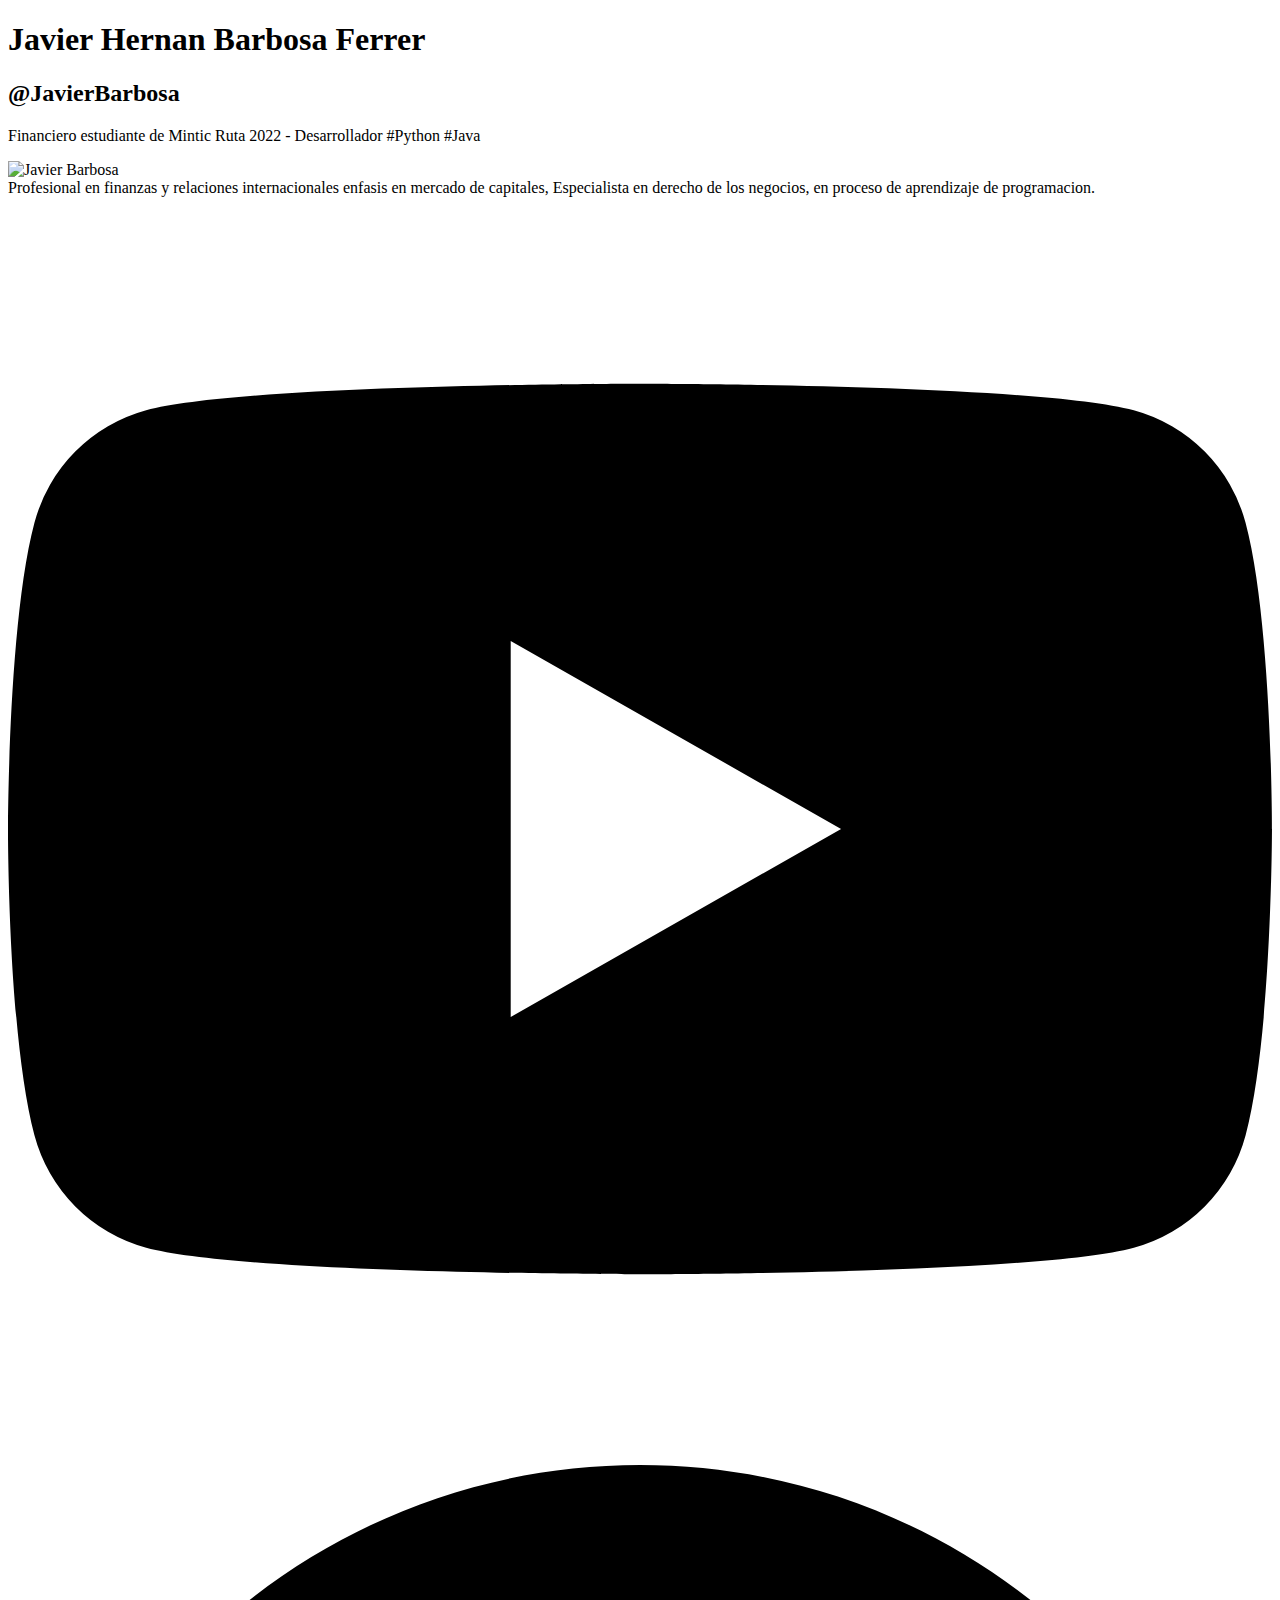
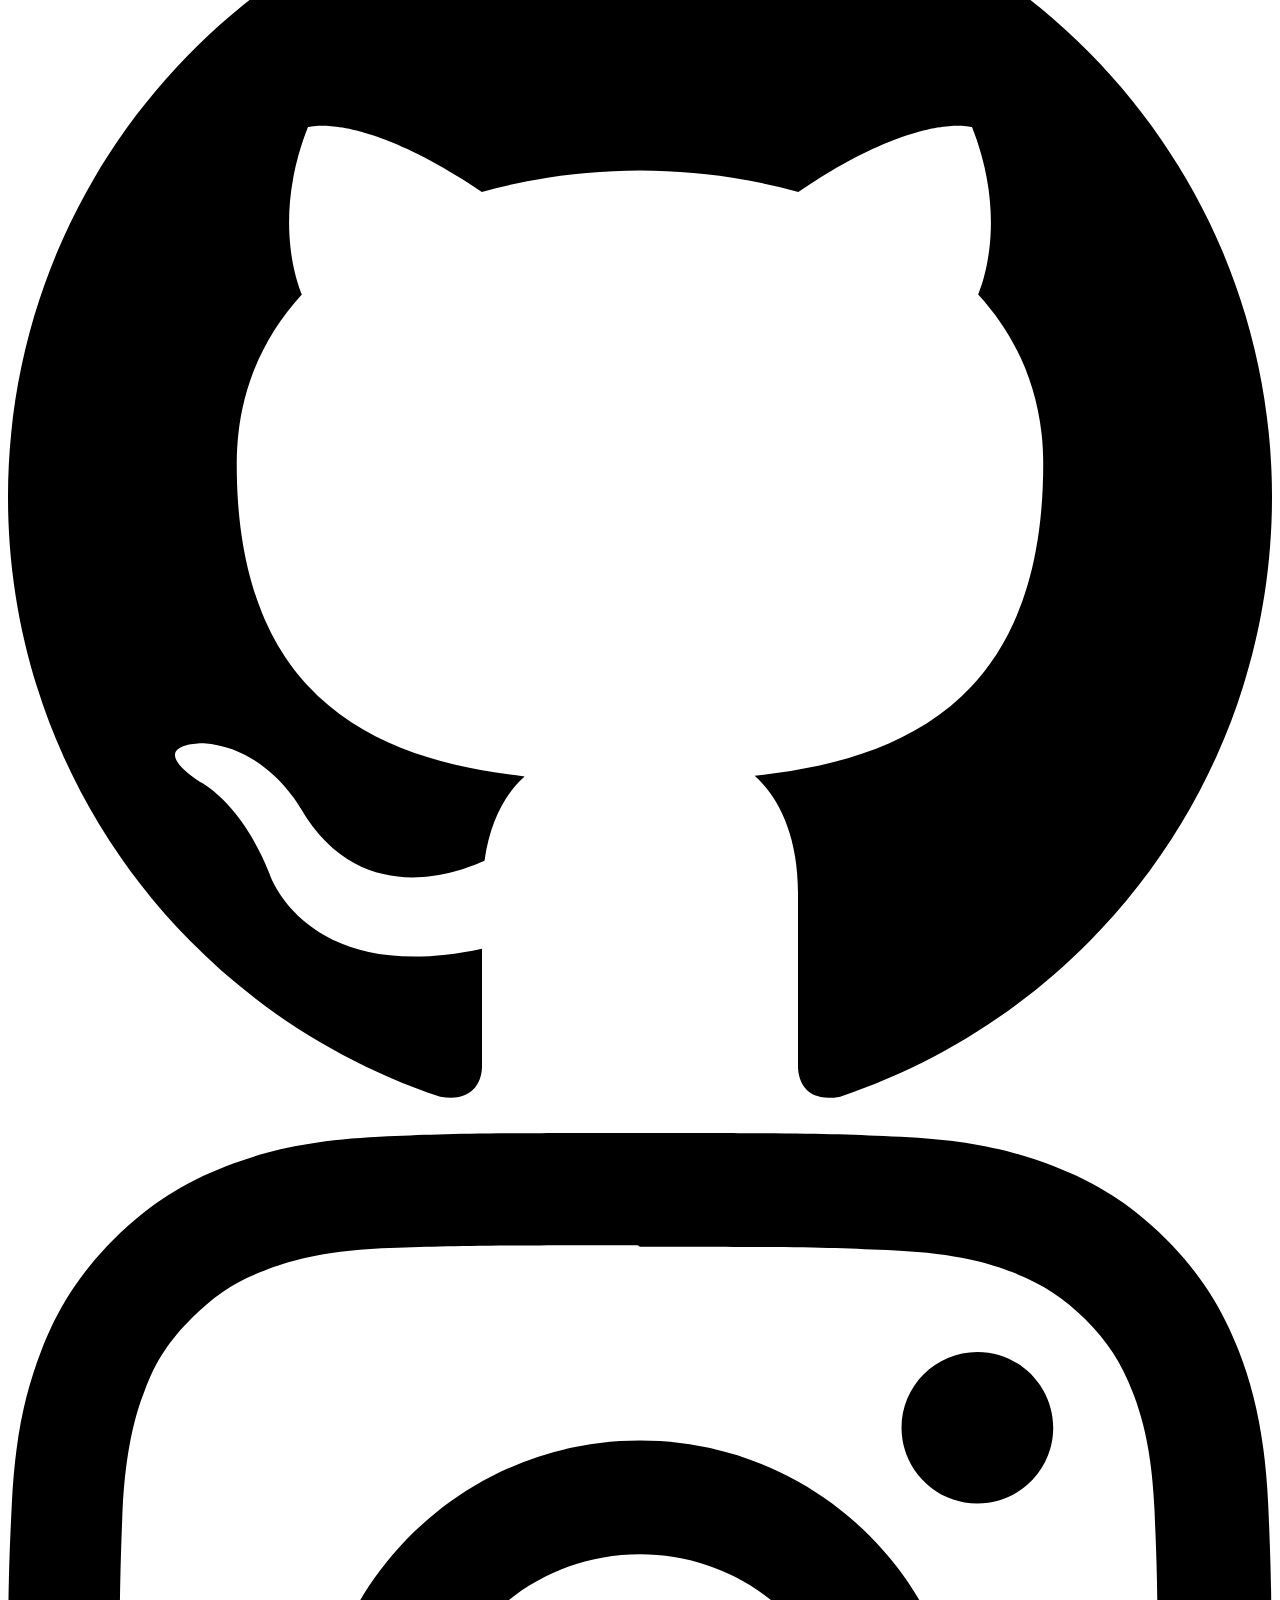
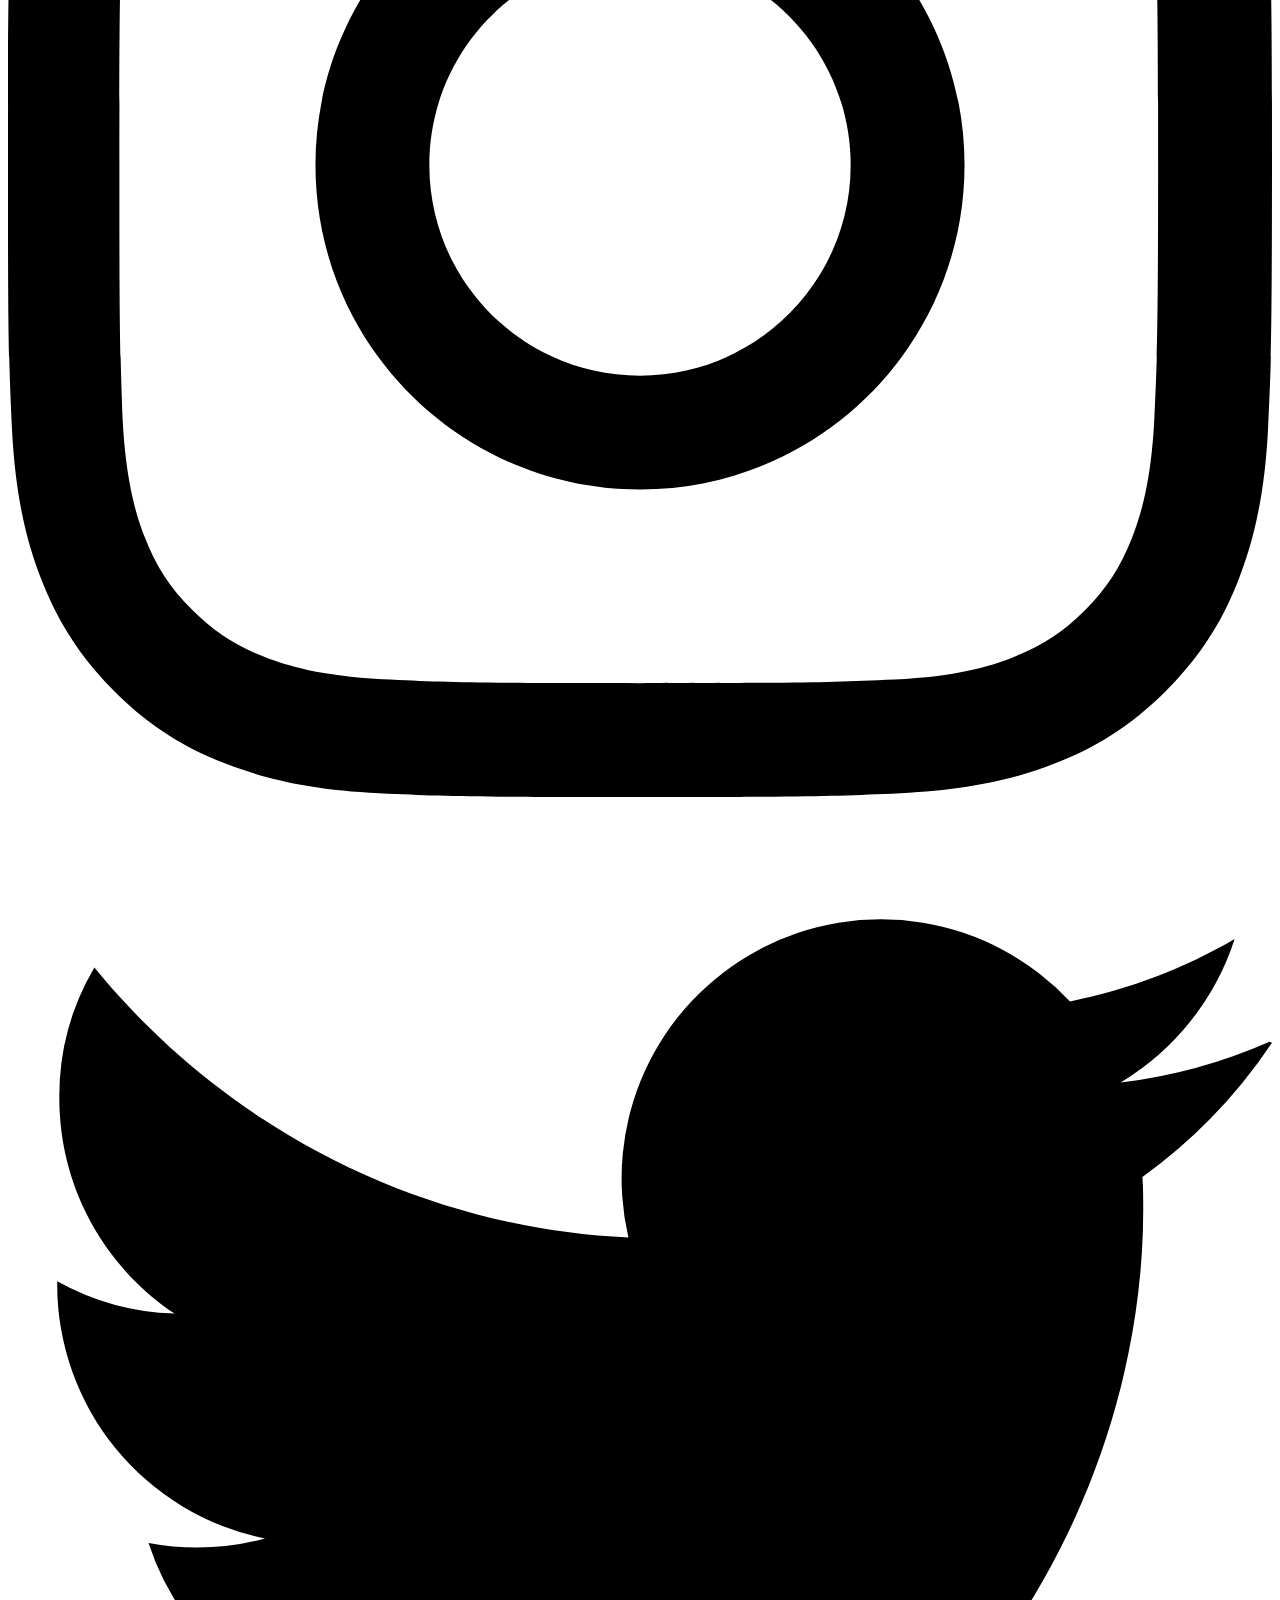
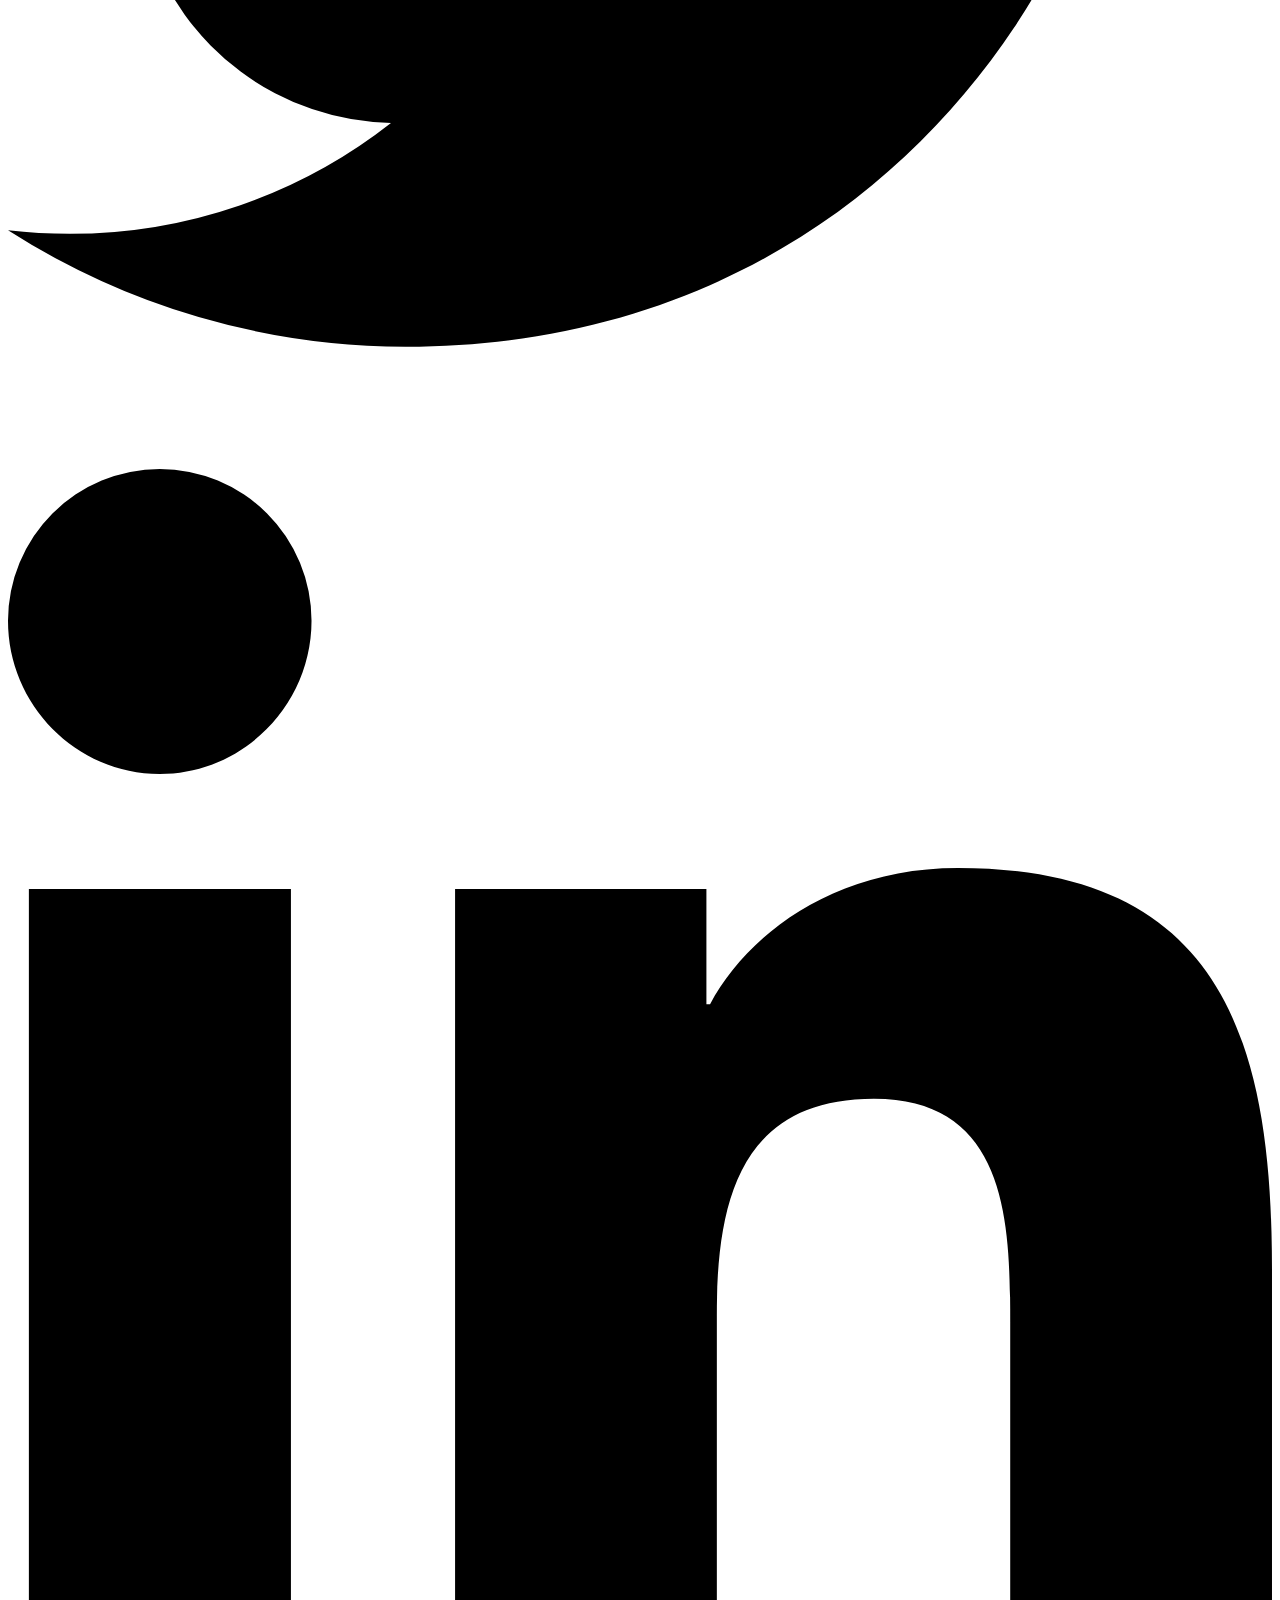
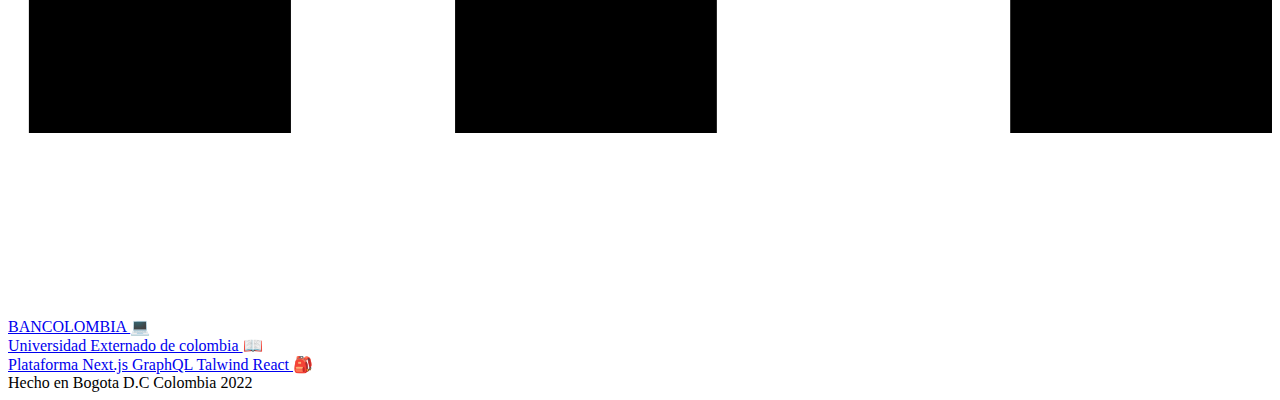
==== commit 9ca8c59c: "first commit" ====
--- a/index.html
+++ b/index.html
@@ -10,9 +10,8 @@
         
     </head>
 
-    <body class= "antialiased text-slate-400 bg-slate-800">
-      <div class = "backgroung_image">
-                        
+    <body>
+      <div class="backgroung_image">                        
         <div class="flex-block max-w-xl p-2 md:pd-20 mx-auto mt-20">
             <div class="bg-white shadow overflow-hidden rounded-lg">
               <div class="px-4 py-5 sm:px-6 flex justify-between">
@@ -109,7 +108,8 @@
           <div class="flex-block max-w-xl p-4 md:pd-8 mx-auto mt-2 text-center">
             Hecho en Bogota D.C Colombia 2022
           </div>
-        </div>
+      </div>
+    
     </body>
 </html>
 
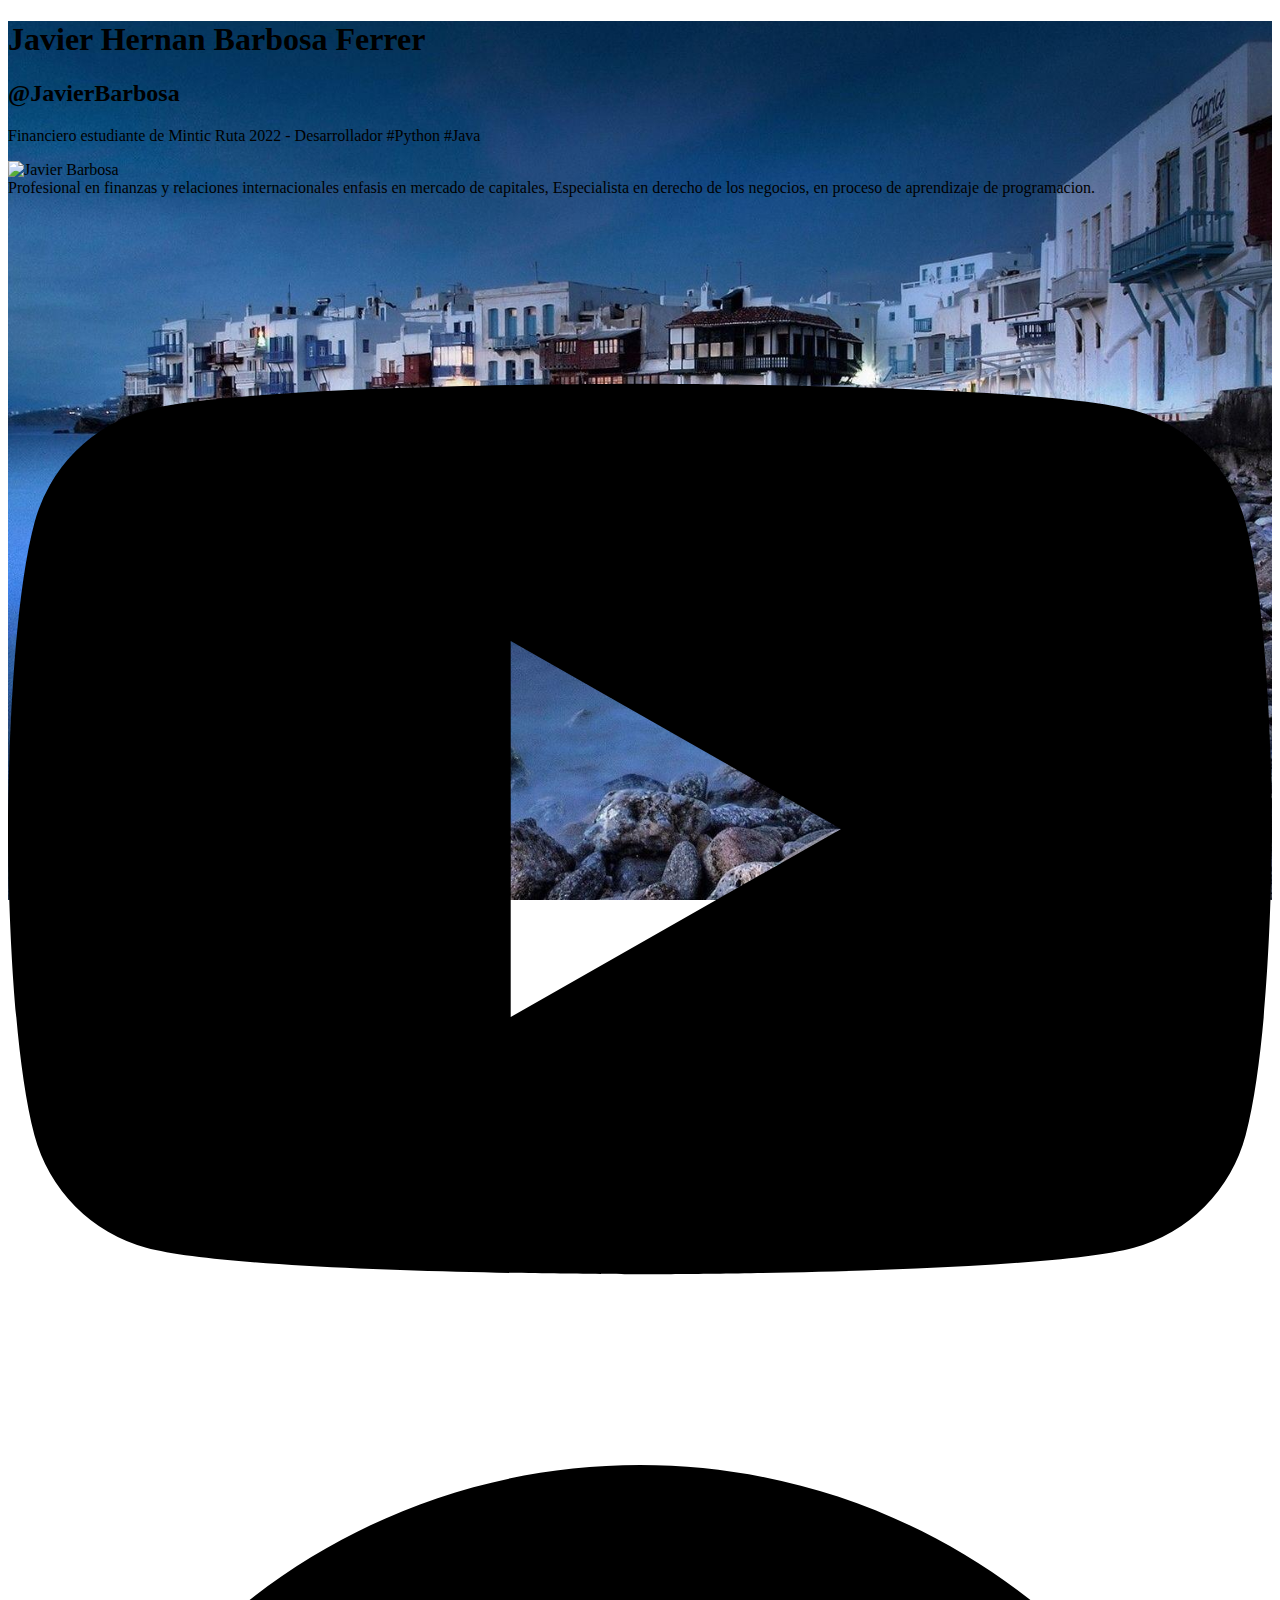
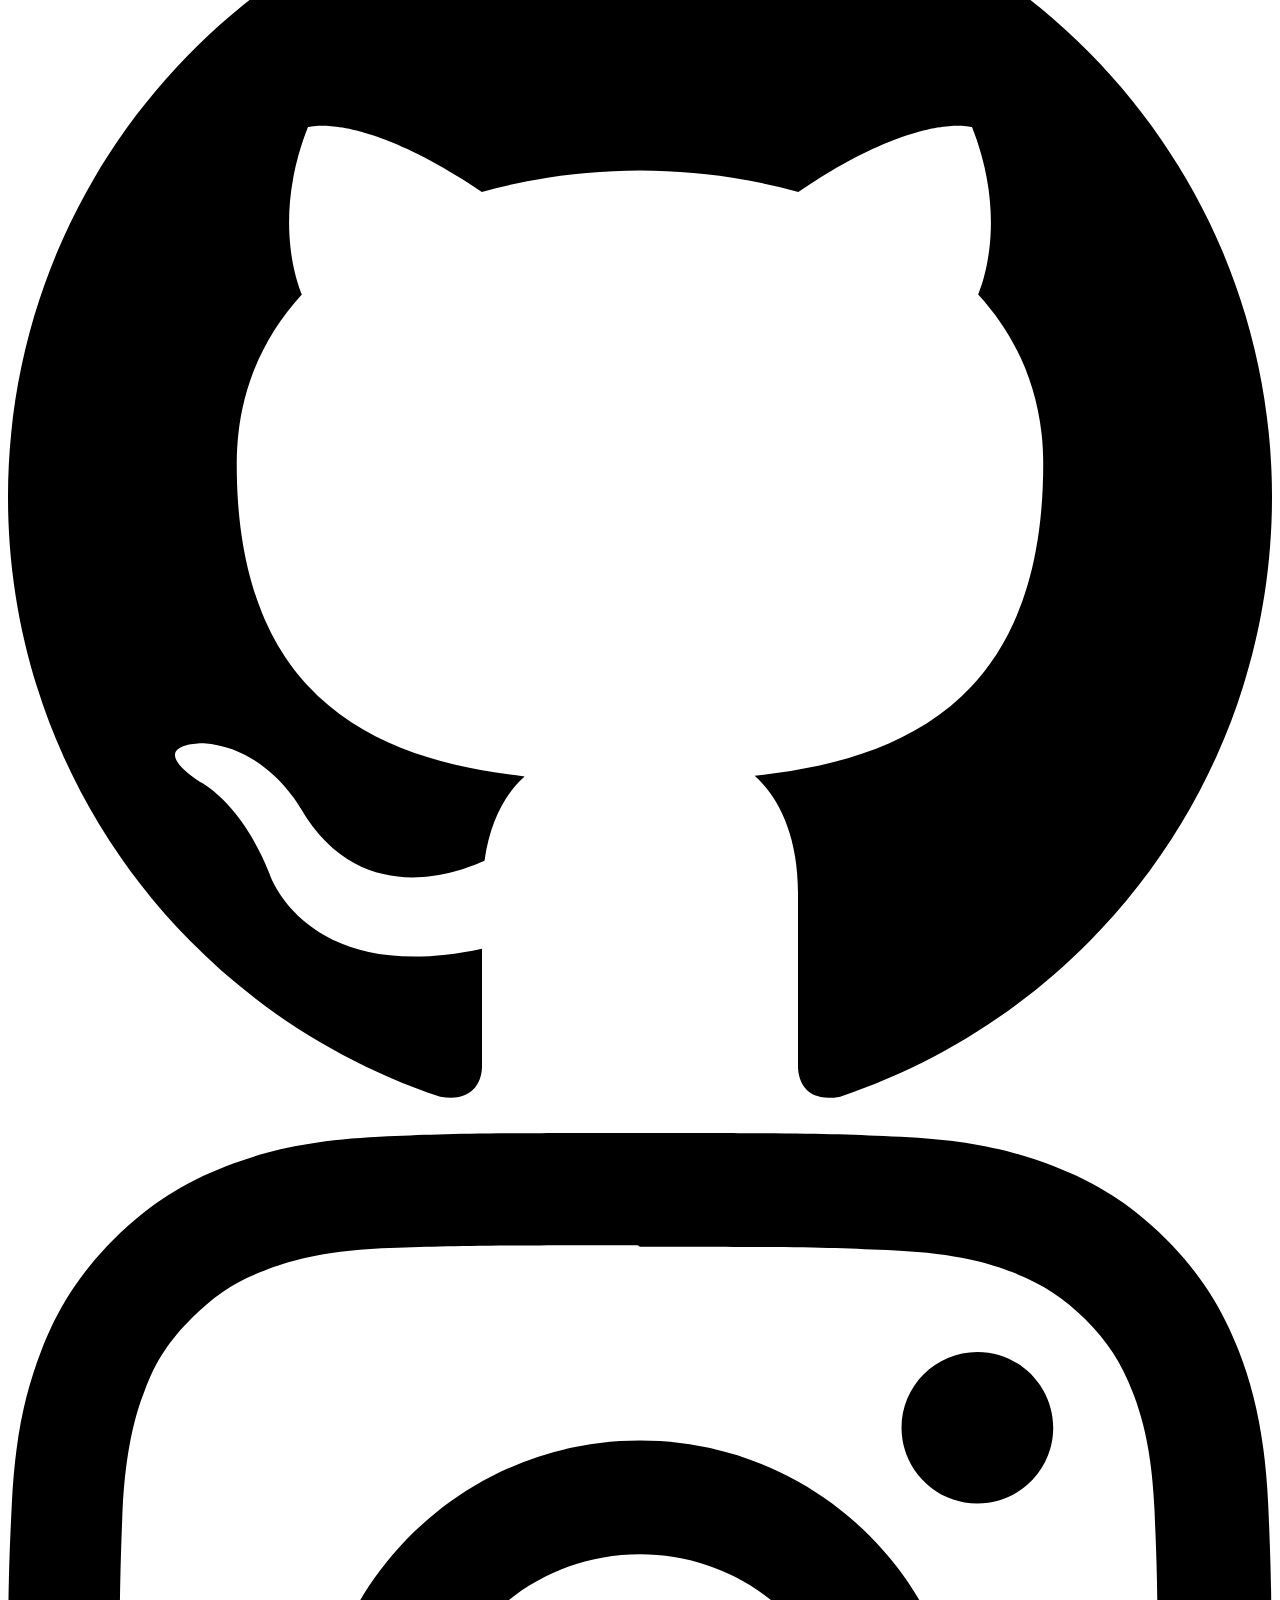
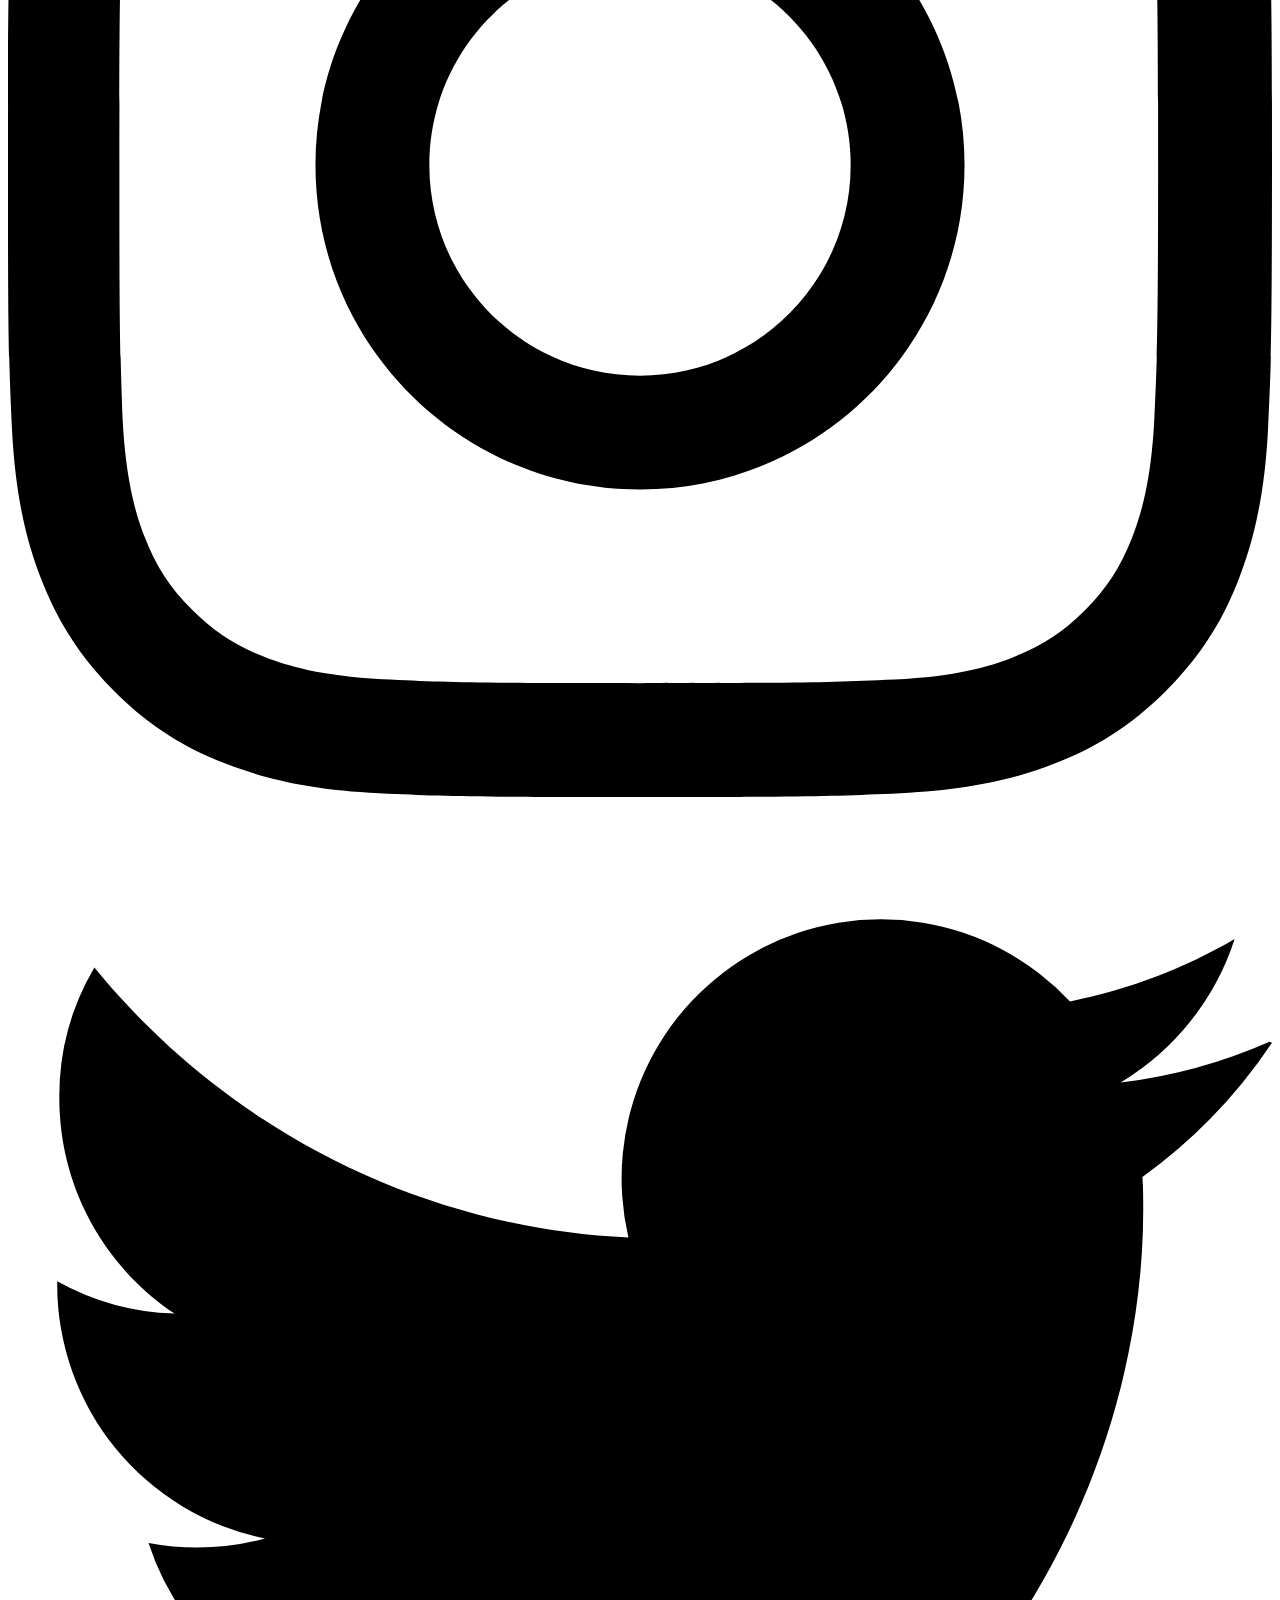
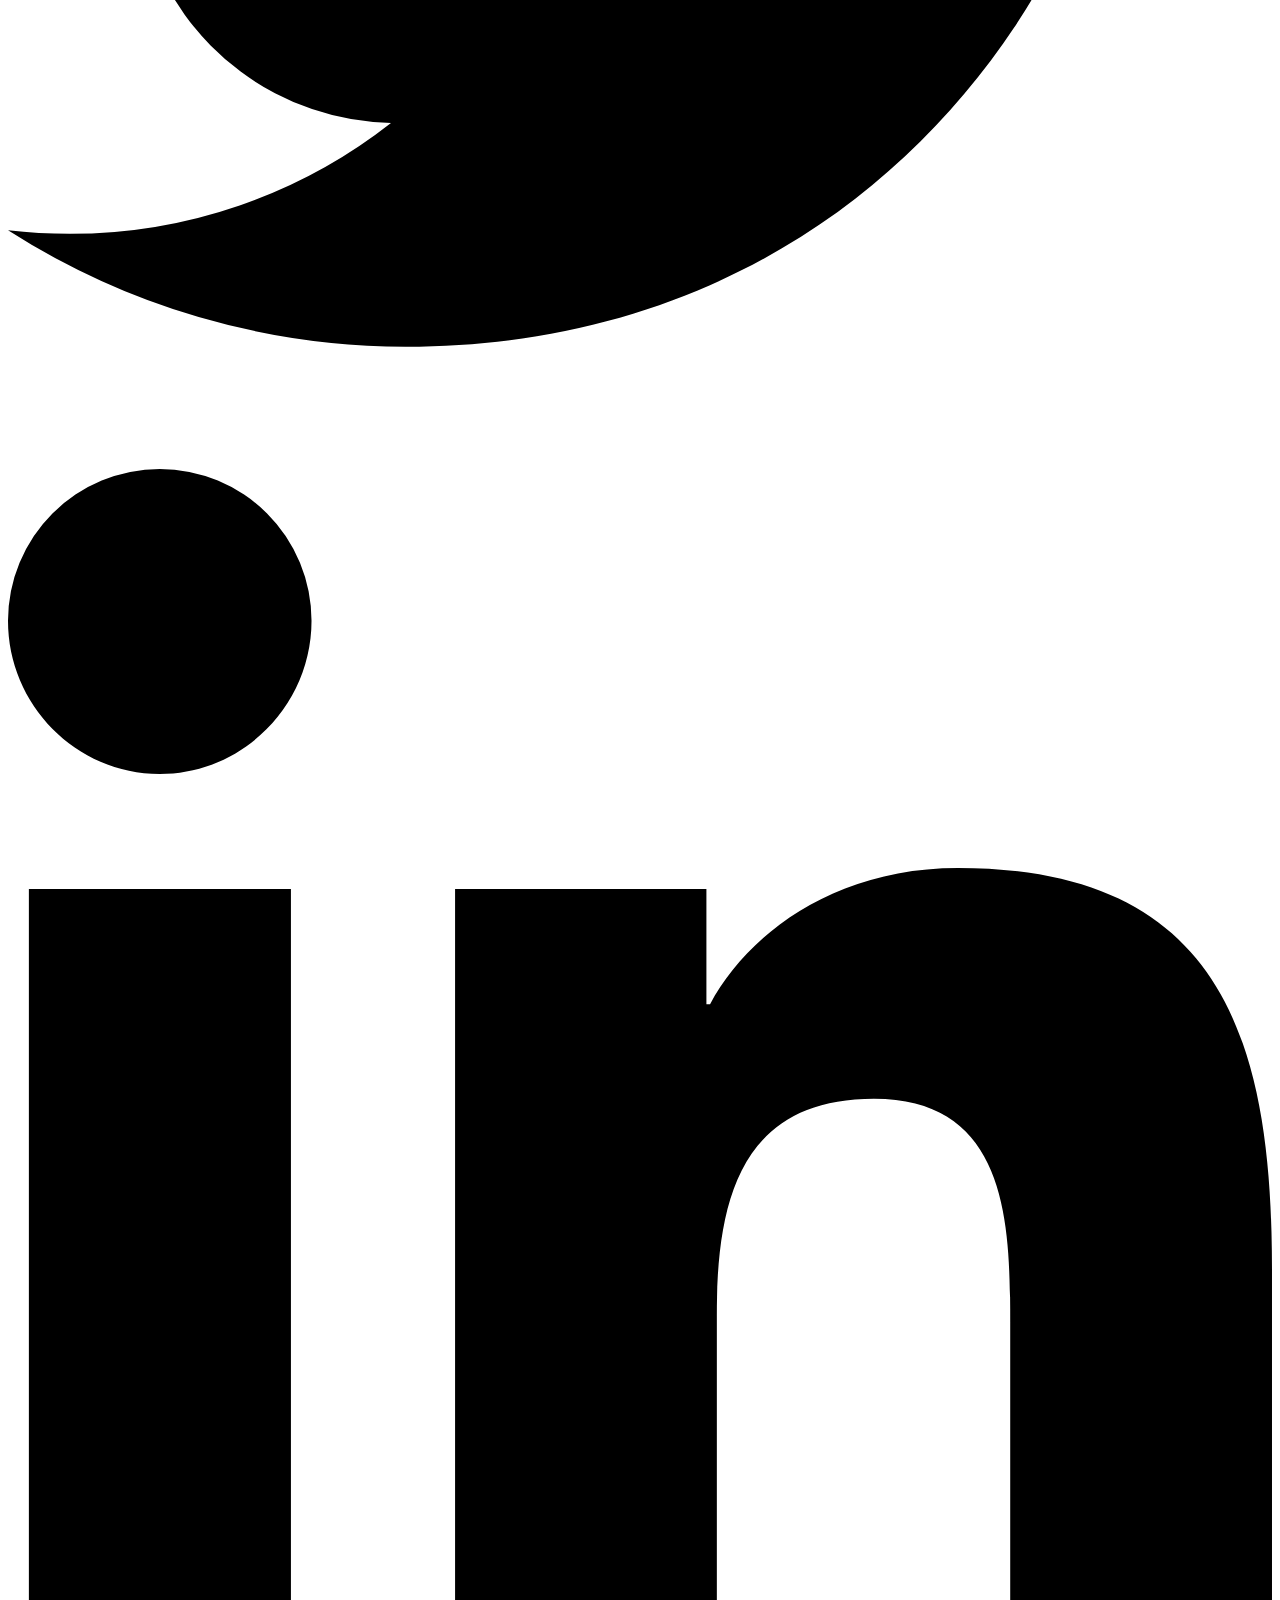
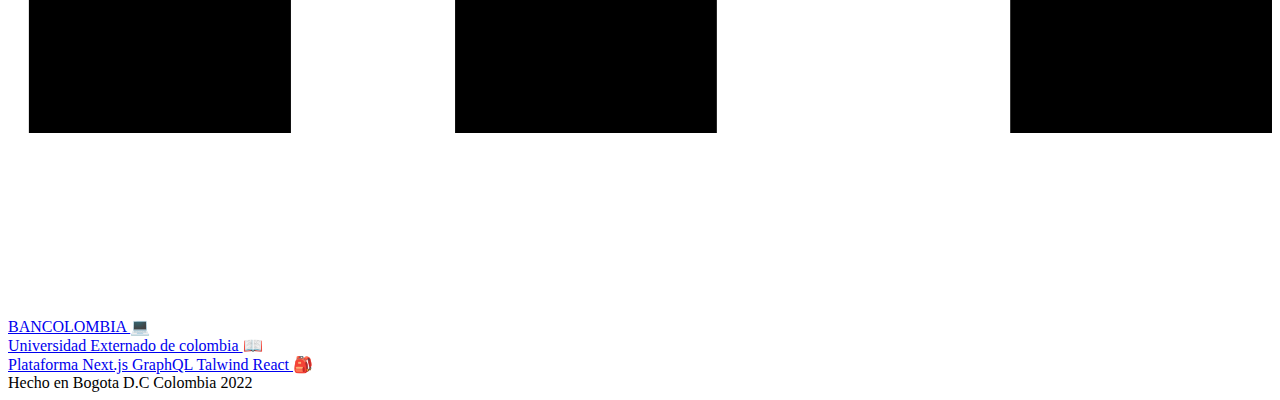
==== commit cb8b9ffd: "first commit" ====
--- a/index.html
+++ b/index.html
@@ -2,10 +2,11 @@
 <html>
     <head>
         <meta charset="UTF-8" />
+        <link rel="stylesheet" href="/style.css">
         <title>Javier Hernan Barbosa Ferrer</title>
         <link href="https://res.cloudinary.com/dkuarnmh4/image/upload/v1664244482/oso_toro_ww2dj4.png" rel="icon" type="image/png" />
         <script src="https://cdn.tailwindcss.com"></script>
-        <link rel="stylesheet" href="/style.css">
+       
 
         
     </head>
--- a/style.css
+++ b/style.css
@@ -1,5 +1,5 @@
 .backgroung_image {
-    background-image: url(/images/MIKONOS\ 3.webp);
+    background-image: url(/images/MIKONOS\ 2.jpg);
     background-size: cover;
     background-attachment: fixed;
     background-position: center;
